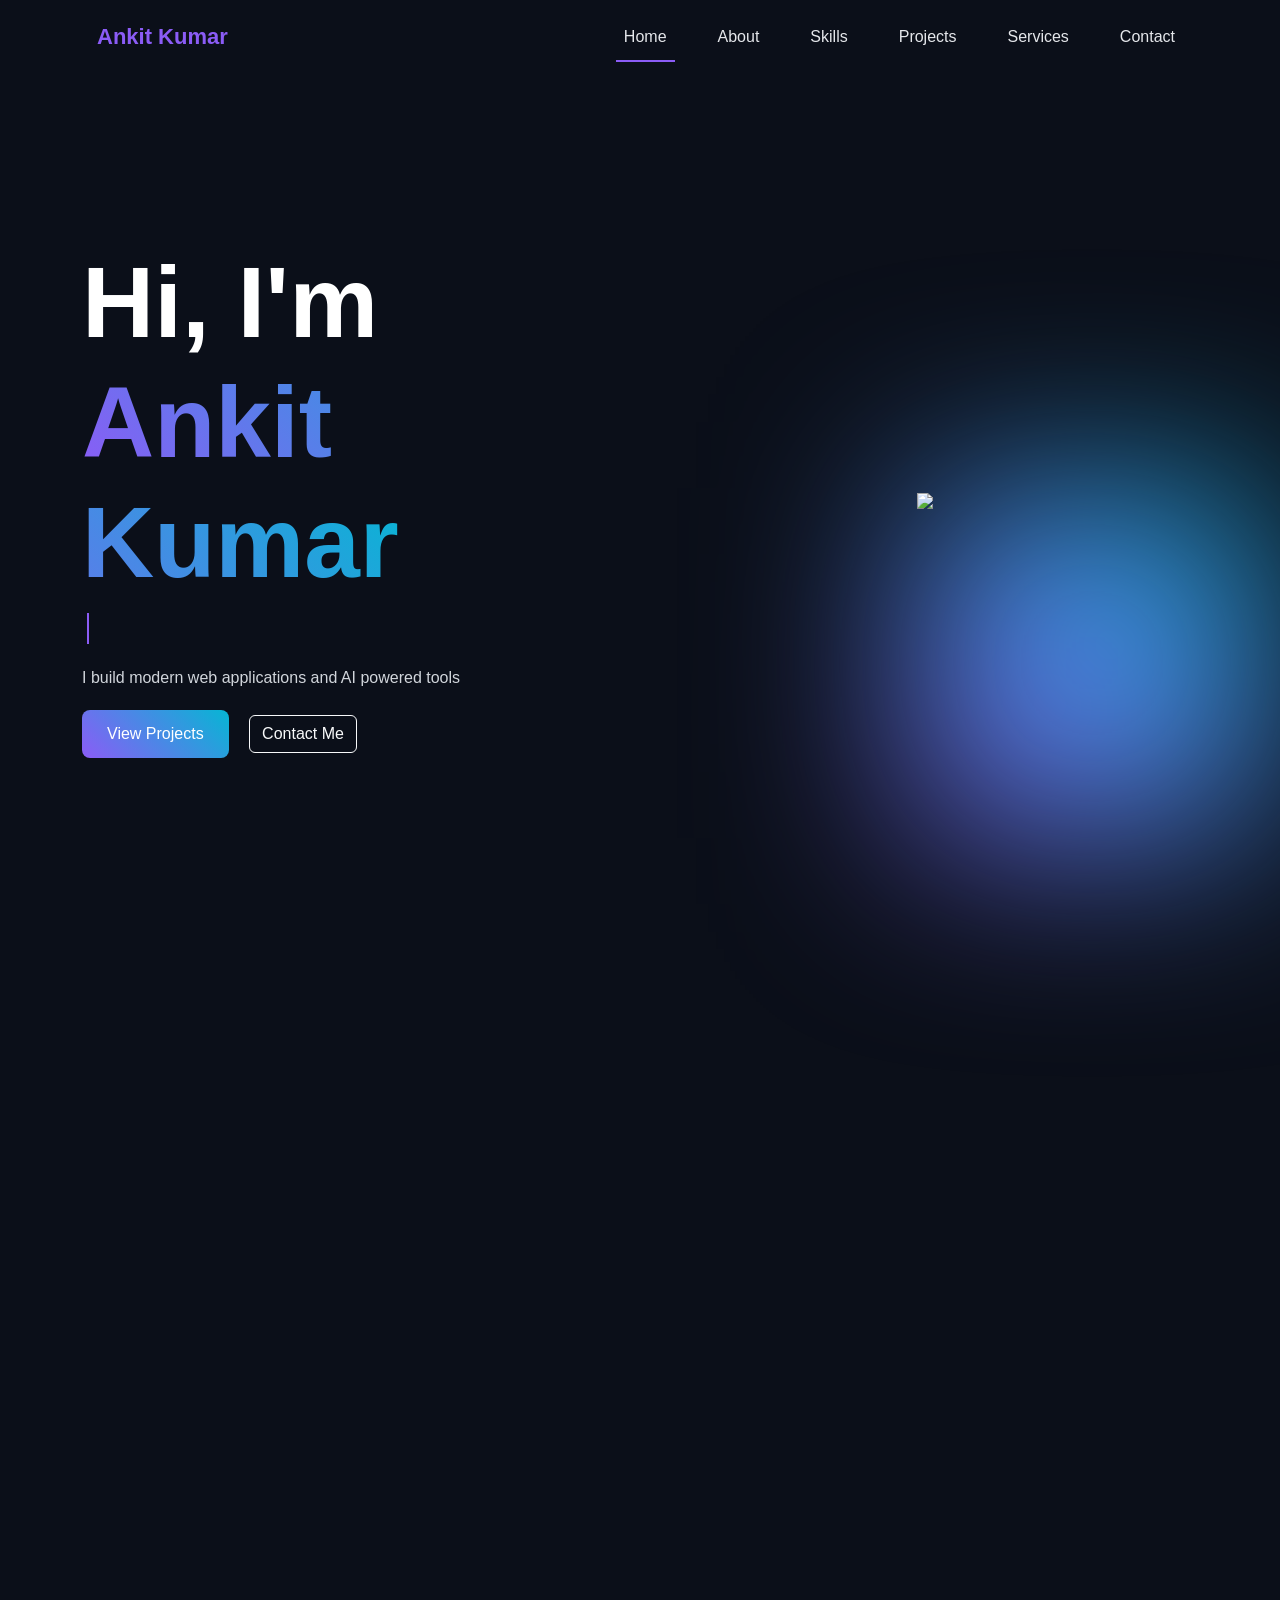
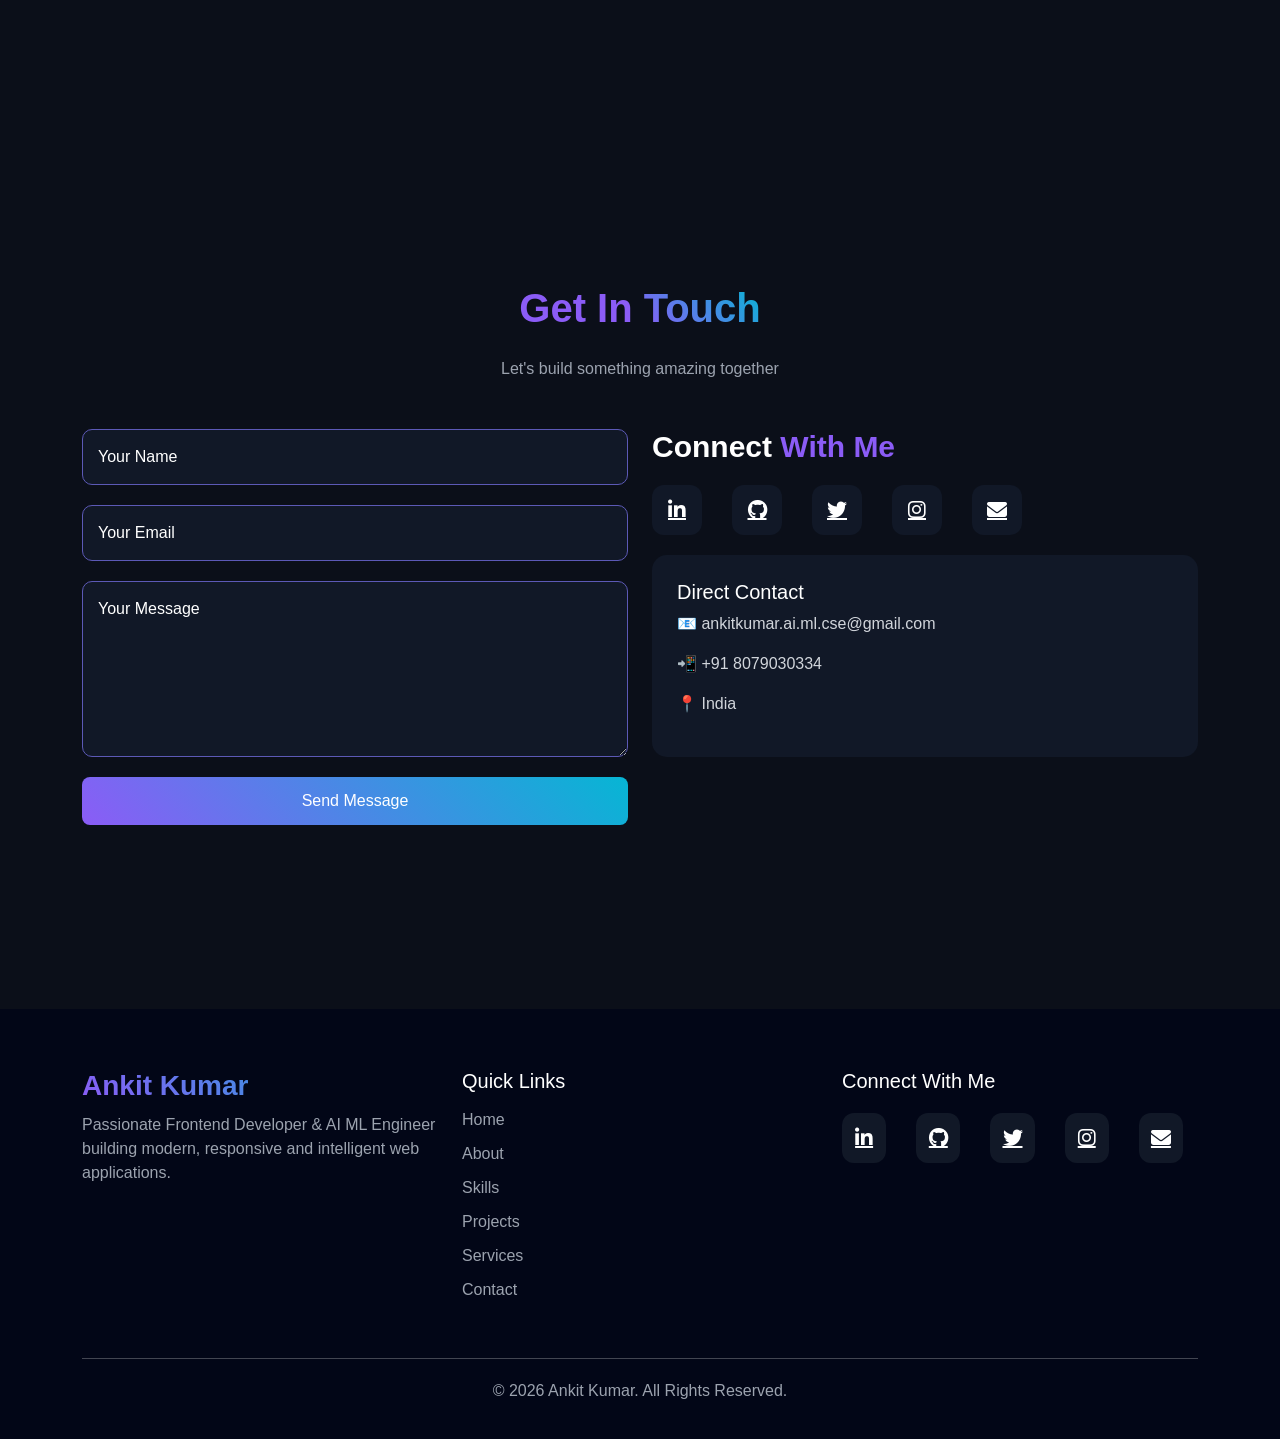
==== index.html @ 6ef9befa "Update index.html" ====
<!DOCTYPE html>
<html lang="en">
<head>

    <!-- Google Fonts: Poppins -->
<link rel="preconnect" href="https://fonts.googleapis.com">
<link rel="preconnect" href="https://fonts.gstatic.com" crossorigin>
<link href="https://fonts.googleapis.com/css2?family=Poppins:wght@300;400;600;700&display=swap" rel="stylesheet">
<!-- Google Fonts: Montserrat & Fira Code -->
<link rel="preconnect" href="https://fonts.googleapis.com">
<link rel="preconnect" href="https://fonts.gstatic.com" crossorigin>
<link href="https://fonts.googleapis.com/css2?family=Fira+Code:wght@400;500;600&family=Montserrat:wght@300;400;600;700&display=swap" rel="stylesheet">
<meta charset="UTF-8">
<meta name="viewport" content="width=device-width, initial-scale=1.0">

<title>Ankit Kumar Portfolio</title>

<!-- Bootstrap CSS -->
<link href="https://cdn.jsdelivr.net/npm/bootstrap@5.3.0/dist/css/bootstrap.min.css" rel="stylesheet">
<link rel="stylesheet" href="https://cdnjs.cloudflare.com/ajax/libs/font-awesome/6.4.0/css/all.min.css">
<link rel="stylesheet" href="https://cdnjs.cloudflare.com/ajax/libs/font-awesome/6.5.0/css/all.min.css">

<!-- Custom CSS -->
<link rel="stylesheet" href="css/style_index.css">

</head>

<body>

<!-- Navbar -->

<nav class="navbar navbar-expand-lg navbar-dark fixed-top">
<div class="container">

<a class="navbar-brand fw-bold glow-text" href="index.html">Ankit Kumar</a>

<button class="navbar-toggler" type="button" data-bs-toggle="collapse" data-bs-target="#navbarNav">
<span class="navbar-toggler-icon"></span>
</button>

<div class="collapse navbar-collapse justify-content-end" id="navbarNav">

<ul class="navbar-nav">

<li class="nav-item">
<a class="nav-link glow-text active" href="index.html">Home</a>
</li>

<li class="nav-item">
<a class="nav-link glow-text" href="about.html">About</a>
</li>

<li class="nav-item">
<a class="nav-link glow-text" href="skills.html">Skills</a>
</li>

<li class="nav-item">
<a class="nav-link glow-text" href="projects.html">Projects</a>
</li>

<li class="nav-item">
<a class="nav-link glow-text" href="services.html">Services</a>
</li>

<li class="nav-item">
<a class="nav-link glow-text" href="contact.html">Contact</a>
</li>

</ul>

</div>

</div>
</nav>

<!-- Hero Section -->

<section class="hero">
<div class="container">

<div class="row align-items-center">

<div class="col-lg-6 text-center text-lg-start">

<h1 class="hero-title">
Hi, I'm <br>
<span>Ankit Kumar</span>
</h1>

<h3 class="hero-subtitle">
<span class="typing"></span>
</h3>

<p class="hero-text">
I build modern web applications and AI powered tools
</p>

<div class="hero-btn">

<a href="projects.html" class="btn btn-gradient">
View Projects
</a>

<a href="contact.html" class="btn btn-outline-light ms-3">
Contact Me
</a>

</div>

</div>

<div class="col-lg-6 text-center">

<div class="hero-img-box">

<img src="assets/ankit.png" 
class="img-fluid hero-img">

</div>

</div>

</div>

</div>
</section>

<!-- About Brief -->

<!-- About Section -->

<section class="about-section" id="about">

<div class="container text-center">

<h2 class="section-title ">About <span style="color: rgb(139, 92, 246);">Me</span></h2>

<p class="about-text">
I'm Ankit Kumar, a passionate Full Stack Developer and AI Enthusiast. 
I enjoy building modern websites, intelligent applications, and solving real-world problems using technology.
</p>

<p class="about-text">
Currently pursuing BTech in Computer Science Engineering and focusing on Web Development, AI, and Data Science.
I love learning new technologies and creating innovative digital solutions.
</p>
<div class="about-quote">
<p class="quote-text">
"Let yourself feel insecure from time to time. It will help you grow as an individual"
</p>

<span class="quote-author">
— Sundar Pichai (Google/Alphabet)
</span>
</div>

<a href="about.html" class="btn btn-gradient mt-3">
Read More
</a>

</div>

</section>

<!-- Skills Brief -->

<!-- Skills Section -->

<section class="skills-section" id="skills">

<div class="container">

<h2 class="section-title text-center">My <span style="color: rgb(139, 92, 246);">Skills</span></h2>

<div class="row mt-5">

<div class="col-lg-3 col-md-6 col-sm-6 mb-4">

<div class="skill-card">
<h4>Frontend</h4>
<p>HTML, CSS, JavaScript, Bootstrap, React</p>
</div>

</div>

<div class="col-lg-3 col-md-6 col-sm-6 mb-4">

<div class="skill-card">
<h4>Backend</h4>
<p>Python, Flask, Node.js</p>
</div>

</div>

<div class="col-lg-3 col-md-6 col-sm-6 mb-4">

<div class="skill-card">
<h4>AI / ML</h4>
<p>Machine Learning, Deep Learning</p>
</div>

</div>

<div class="col-lg-3 col-md-6 col-sm-6 mb-4">

<div class="skill-card">
<h4>Tools</h4>
<p>Git, VS Code, Figma</p>
</div>

</div>

</div>
<!-- Button -->

<div class="text-center mt-4">

<a href="skills.html" class="btn btn-gradient">
View All Skills
</a>

</div>

</div>

</section>

<!-- Projects Brief -->

<!-- Projects Section -->

<section class="projects-section" id="projects">

<div class="container">

<h2 class="section-title text-center">My <span style="color: rgb(139, 92, 246);">Projects</span></h2>

<div class="row mt-5">

<!-- Project 1 -->

<div class="col-lg-4 col-md-6 mb-4">
<div class="project-card">

<div class="project-img">
<img src="assets/face2.gif" class="img-fluid">
</div>

<div class="project-content">
<h4>Face Recognition System</h4>
<p>AI based attendance system using Python & OpenCV</p>

<div class="project-btn">
<a href="https://github.com/gitankit001-Engineer/face-recco.git" class="btn btn-gradient btn-sm">
GitHub Link
</a>
</div>

</div>

</div>
</div>

<!-- Project 2 -->

<div class="col-lg-4 col-md-6 mb-4">
<div class="project-card">

<div class="project-img">
<img src="assets/mouse.png" class="img-fluid">
</div>

<div class="project-content">
<h4>Handgesture Mouse</h4>
<p>Modern Handgesture Mouse <br> Using python Advacned Library</p> <br><br>

<div class="project-btn">
<a href="https://github.com/gitankit001-Engineer/python-mini-project.git" class="btn btn-gradient btn-sm">
GitHub Link
</a>
</div>

</div>

</div>
</div>

<!-- Project 3 -->

<div class="col-lg-4 col-md-6 mb-4">
<div class="project-card">

<div class="project-img">
<img src="assets/feature-image-image-captioning.gif" class="img-fluid">
</div>

<div class="project-content">
<h4>Image Captioing and Segmentation</h4>
<p>Using python <br>Machine learning Adcanced Library</p> <br>

<div class="project-btn">

<a href="https://github.com/gitankit001-Engineer/Image-Captioning-and-Segmentation.git" class="btn btn-gradient btn-sm">
GitHub Link
</a>
</div>

</div>

</div>
</div>

</div>

<!-- Button -->

<div class="text-center mt-4">

<a href="projects.html" class="btn btn-gradient">
View All Projects
</a>

</div>

</div>

</section>

<!-- Services -->

<!-- Services Section -->

<section class="services-section" id="services">

<div class="container">

<h2 class="section-title text-center">Give <span style="color: rgb(139, 92, 246);">Services</span></h2>

<div class="row mt-5">

<!-- Service 1 -->

<div class="col-lg-4 col-md-6 mb-4">
<div class="service-card">

<div class="service-icon">
💻
</div>

<h4>Web Development</h4>

<p>Modern responsive websites using latest technologies</p>

</div>
</div>

<!-- Service 2 -->

<div class="col-lg-4 col-md-6 mb-4">
<div class="service-card">

<div class="service-icon">
🤖
</div>

<h4>AI Projects</h4>

<p>AI and Machine learning based smart applications</p>

</div>
</div>

<!-- Service 3 -->

<div class="col-lg-4 col-md-6 mb-4">
<div class="service-card">

<div class="service-icon">
🎨
</div>

<h4>UI Design</h4>

<p>Modern UI design with animation and effects</p>

</div>
</div>

</div>

<!-- Button -->

<div class="text-center mt-4">

<a href="services.html" class="btn btn-gradient">
View All Services
</a>

</div>

</div>

</section>

<!-- Contact Section -->

<section class="contact-section" id="contact">

<div class="container">

<div class="text-center mb-5">

<h2 class="section-title glow-text">
Get In <span class="gradient-text">Touch</span>
</h2>

<p class="contact-subtitle">
Let's build something amazing together
</p>

</div>

<div class="row align-items-start">

<!-- Left Form -->

<div class="col-lg-6 mb-4">

<form action="https://api.web3forms.com/submit" method="POST" class="contact-form">
    
    <input type="hidden" name="access_key" value="d975ae90-22ca-4a99-9fad-63595f7bd0b0">
    <input type="hidden" name="subject" value="New Message from Portfolio Contact Form">

    <input type="text" name="name" class="form-control" placeholder="Your Name" required>

    <input type="email" name="email" class="form-control" placeholder="Your Email" required>

    <textarea name="message" class="form-control" rows="6" placeholder="Your Message" required></textarea>

    <button type="submit" class="btn btn-gradient w-100">
        Send Message
    </button>

</form>

</div>

<!-- Right Section -->

<div class="col-lg-6">

<h4 class="connect-title"  style="font-family: sans-serif; font-weight: bold; font-size: 30px;">Connect <span style="color: rgb(139, 92, 246);">With Me </span></h4>

<div class="social-icons">

<a href="https://www.linkedin.com/in/ankit-kumar-001x/"><i class="fab fa-linkedin-in"></i></a>
<a href="https://github.com/gitankit001-Enginee"><i class="fab fa-github"></i></a>
<a href="https://x.com/AnkitKu06727864"><i class="fab fa-twitter"></i></a>
<a href="https://www.instagram.com/ankit_kumar_engr"><i class="fab fa-instagram"></i></a>
<a href="mailto:ankitkumar.ai.ml.cse@gmail.com"><i class="fas fa-envelope"></i></a>

  
</div> 

<div class="direct-contact">

<h5>Direct Contact</h5>
<p>📧 ankitkumar.ai.ml.cse@gmail.com</p>
<p>📲 +91 8079030334</p>
<p>📍 India</p>

</div>

</div>

</div>

</div>

</section>

<!-- footer section start here  -->

<!-- Footer Section -->

<footer class="footer-section">

<div class="container">

<div class="row">

<!-- Left Section -->

<div class="col-lg-4 col-md-6 mb-4">

<h3 class="footer-logo">Ankit Kumar</h3>

<p class="footer-text">
Passionate Frontend Developer & AI ML Engineer building modern, responsive and intelligent web applications.
</p>

</div>

<!-- Quick Links -->

<div class="col-lg-4 col-md-6 mb-4">

<h4 class="footer-title">Quick Links</h4>

<ul class="footer-links">

<li><a href="index.html">Home</a></li>
<li><a href="about.html">About</a></li>
<li><a href="skills.html">Skills</a></li>
<li><a href="projects.html">Projects</a></li>
<li><a href="services.html">Services</a></li>
<li><a href="contact.html">Contact</a></li>

</ul>

</div>

<!-- Social Links -->

<div class="col-lg-4 col-md-12">

<h4 class="footer-title">Connect With Me</h4>

<div class="social-icons">

<a href="https://www.linkedin.com/in/ankit-kumar-001x/"><i class="fab fa-linkedin-in"></i></a>
<a href="https://github.com/gitankit001-Enginee"><i class="fab fa-github"></i></a>
<a href="https://x.com/AnkitKu06727864"><i class="fab fa-twitter"></i></a>
<a href="https://www.instagram.com/ankit_kumar_engr"><i class="fab fa-instagram"></i></a>
<a href="mailto:ankitkumar.ai.ml.cse@gmail.com"><i class="fas fa-envelope"></i></a>

</div>

</div>

</div>

<hr>

<div class="footer-bottom text-center">

<p>© 2026 Ankit Kumar. All Rights Reserved.</p>

</div>

</div>

</footer>

<!-- Bootstrap JS -->

<script src="https://cdn.jsdelivr.net/npm/bootstrap@5.3.0/dist/js/bootstrap.bundle.min.js"></script>

<script src="js/script_index.js"></script>

</body>
</html>
---- css/style_index.css ----
body{

background:#0B0F19;
color:white;
font-family:Arial, Helvetica, sans-serif;

}

/* Navbar */
/* Mobile Navbar Background Fix */

@media (max-width:991px){

.navbar-collapse{

background:#0B0F19;

padding:20px;

border-radius:10px;

margin-top:10px;

box-shadow:0 0 15px rgba(139,92,246,0.3);

}

.navbar-nav .nav-link{

padding:10px 0;

}

}
.navbar{

background:#0B0F19;
padding:15px 0;

}

.navbar-brand{

color:#8B5CF6 !important;
font-size:22px;

}

.nav-link{

color:#E5E7EB !important;
margin-left:20px;
transition:0.3s;

}

.nav-link:hover{

color:#8B5CF6 !important;

}
nav a {
    text-decoration: none;
    color: white;
    margin: 0 15px;
    position: relative;
}

/* Active page underline */
nav a.active::after {
    content: "";
    position: absolute;
    left: 0;
    bottom: -5px;
    width: 100%;
    height: 2px;
    background: #8B5CF6;
}

/* Hero Section */
/* Hero Section */

.hero{

min-height:100vh;
display:flex;
align-items:center;
padding-top:100px;
position:relative;

}

.hero-title{

font-size:100px;
font-weight:700;

}

.hero-title span{

background: linear-gradient(45deg,#8B5CF6,#06B6D4);
background-clip: text;
-webkit-background-clip: text;
color: transparent;

}

.hero-subtitle{

margin-top:10px;
color:#9CA3AF;

}

.hero-text{

margin:20px 0;
color:#D1D5DB;

}
.typing{
color:#8B5CF6;
font-weight:600;
border-right:2px solid #8B5CF6;
padding-right:5px;
animation:blink 1s infinite;
}

@keyframes blink{
0%{border-color:#8B5CF6;}
50%{border-color:transparent;}
100%{border-color:#8B5CF6;}
}

/* Gradient Button */

.btn-gradient{

background:linear-gradient(45deg,#8B5CF6,#06B6D4);
border:none;
color:white;
padding:12px 25px;
transition:0.4s;
border-radius:8px;

}

.btn-gradient:hover{

transform:translateY(-3px);
box-shadow:0 0 20px #8B5CF6,
0 0 40px #06B6D4;

color:white;

}

/* Image Glow */

.hero-img-box{

position:relative;
display:inline-block;

}

.hero-img-box::before{

content:'';
position:absolute;
width:350px;
height:350px;
background:linear-gradient(45deg,#8B5CF6,#06B6D4);
filter:blur(100px);
z-index:-1;
animation:glow 4s infinite alternate;

}

.hero-img{

max-width:500px;
height:auto;

}

/* Glow Animation */

@keyframes glow{

0%{
transform:scale(1);
}

100%{
transform:scale(1.2);
}

}

/* Responsive */

@media(max-width:992px){

.hero{

text-align:center;

}

.hero-title{

font-size:36px;

}

.hero-img{

margin:20px;
height: 400px;
width: auto;

}

}

@media(max-width:576px){

.hero-title{

font-size:28px;

}

}


/* about Section start from here */
/* About Section */

.about-section{

padding:100px 0;
background:#0B0F19;
opacity:0;
transform:translateY(50px);
transition:1s;

}

/* show animation */

.about-section.show{

opacity:1;
transform:translateY(0);

}

/* Heading */

.section-title{

font-size:40px;
font-weight:700;
margin-bottom:25px;

}

/* Glow Breathing Animation */

.glow-text{

color:#8B5CF6;
animation:glowBreath 3s ease-in-out infinite;

}

@keyframes glowBreath{

0%{
text-shadow:0 0 5px #8B5CF6;
}

50%{
text-shadow:0 0 20px #8B5CF6,
0 0 40px #06B6D4;
}

100%{
text-shadow:0 0 5px #8B5CF6;
}

}

/* Text */

.about-text{

max-width:800px;
margin:0 auto 15px auto;
color:#D1D5DB;
line-height:1.8;

}

/* Responsive */

@media(max-width:768px){

.section-title{

font-size:30px;

}

.about-text{

font-size:14px;

}

}
/* Quote Section */

.about-quote{

max-width:700px;
margin:30px auto;
text-align:center;

}

.quote-text{

font-size:20px;
font-family: Georgia, 'Times New Roman', serif;
color:#eaff00;
font-style:italic;
line-height:1.6;

}

.quote-author{

display:block;
margin-top:10px;
color:#8B5CF6;
font-weight:500;
animation:quoteGlow 3s infinite;

}

/* Glow Animation */

@keyframes quoteGlow{

0%{
text-shadow:0 0 5px #8B5CF6;
}

50%{
text-shadow:0 0 15px #8B5CF6,
0 0 30px #06B6D4;
}

100%{
text-shadow:0 0 5px #8B5CF6;
}

}

/* Responsive */

@media(max-width:768px){

.quote-text{

font-size:16px;

}

}
/* ...........................................................about Section end from here */


/* ..........................................................skill section start from here */

/* Skills Section */

.skills-section{

padding:100px 0;
background:#0B0F19;

}

/* Skill Card */

.skill-card{
min-height: 100%;
background:rgba(255,255,255,0.05);
backdrop-filter:blur(10px);
padding:30px;
border-radius:15px;
text-align:center;
transition:0.4s;
border:1px solid rgba(255,255,255,0.1);
position:relative;
overflow:hidden;


}

/* Hover Glow */

.skill-card:hover{

transform:translateY(-10px);
box-shadow:0 0 20px #8B5CF6,
0 0 40px #06B6D4;

}

/* Gradient Border */

.skill-card::before{

content:'';
position:absolute;
top:0;
left:-100%;
width:100%;
height:100%;
background:linear-gradient(90deg,transparent,#8B5CF6,transparent);
transition:0.6s;

}

.skill-card:hover::before{

left:100%;

}

/* Text */

.skill-card h4{

color:#8B5CF6;
margin-bottom:15px;

}

.skill-card p{

color:#D1D5DB;
min-width: 100%;

}

/* Floating Animation */

.skill-card{

animation:float 4s ease-in-out infinite;

}

@keyframes float{

0%{
transform:translateY(0px);
}

50%{
transform:translateY(-10px);
}

100%{
transform:translateY(0px);
}

}

/* Responsive */

@media(max-width:768px){

.skill-card{

padding:20px;

}

}

.skills-section{

opacity:0;
transform:translateY(50px);
transition:1s;

}
.skills-section h2{
    font-size: 50px;
}
.skills-section.show{

opacity:1;
transform:translateY(0);

}

.btn-gradient{

background:linear-gradient(45deg,#8B5CF6,#06B6D4);
border:none;
color:white;
padding:12px 25px;
border-radius:8px;
transition:0.4s;

}

.btn-gradient:hover{

transform:translateY(-3px);
box-shadow:0 0 20px rgb(139, 92, 246),
0 0 40px #06B6D4;

}

/* ................................................................skill section end from here */

/* .................................................................project section start here  */

/* Projects Section */

.projects-section{

padding:100px 0;
background:#0B0F19;

}

/* Project Card */

.project-card{

background:#111827;
border-radius:15px;
overflow:hidden;
transition:0.4s;
position:relative;
min-height: 100%;

}

/* Hover Effect */

.project-card:hover{

transform:translateY(-10px) scale(1.02);
box-shadow:0 0 20px #8B5CF6,
0 0 40px #06B6D4;

}

/* Image */

.project-img{

overflow:hidden;

}

.project-img img{

transition:0.4s;

}

.project-card:hover img{

transform:scale(1.1);

}

/* Content */

.project-content{

padding:20px;


}

.project-content h4{

color:#8B5CF6;

}

.project-content p{

color:#D1D5DB;

}

/* Buttons */

.project-btn{

margin-top:15px;
display:flex;
gap:10px;

}

/* Responsive */

@media(max-width:768px){

.project-btn{

flex-direction:column;

}

}
.projects-section{

opacity:0;
transform:translateY(50px);
transition:1s;

}
.projects-section h2{
    font-size: 50px;
}
.projects-section.show{

opacity:1;
transform:translateY(0);

}

/*................................................................ project section end here  */

/* ...............................................................services  section start here  */

/* Services Section */

.services-section{

padding:100px 0;
background:#0B0F19;

}

/* Service Card */

.service-card{
min-height: 100%;
background:#111827;
padding:30px;
border-radius:15px;
text-align:center;
transition:0.4s;
position:relative;


}

/* Hover Effect */

.service-card:hover{

transform:translateY(-10px);
box-shadow:0 0 20px #8B5CF6,
0 0 40px #06B6D4;

}

/* Icon */

.service-icon{

font-size:40px;
margin-bottom:15px;
color:#8B5CF6;

}

/* Text */

.service-card h4{

color:#8B5CF6;
margin-bottom:10px;

}

.service-card p{

color:#D1D5DB;

}

/* Gradient Border */

.service-card::before{

content:'';
position:absolute;
top:0;
left:0;
width:100%;
height:100%;
border-radius:15px;
padding:1px;
background:linear-gradient(45deg,#8B5CF6,#06B6D4);
-webkit-mask:
linear-gradient(#fff 0 0) content-box,
linear-gradient(#fff 0 0);
mask:
linear-gradient(#fff 0 0) content-box,
linear-gradient(#fff 0 0);
-webkit-mask-composite: xor;
mask-composite: exclude;
opacity:0;
transition:0.4s;

}

.service-card:hover::before{

opacity:1;

}

/* Responsive */

@media(max-width:768px){

.service-card{

padding:20px;

}

}

.services-section{

opacity:0;
transform:translateY(50px);
transition:1s;

}

.services-section.show{

opacity:1;
transform:translateY(0);

}

/* .......................................................................service sectio end here */

/* .......................................................................CONTACT SECTION START FROM HERE */

/* Contact Section */
/* Contact Section */

.contact-section{

padding:100px 0;
background:#0B0F19;

}

.contact-subtitle{

color:#9CA3AF;

}

/* Gradient Text */

.gradient-text{

background:linear-gradient(45deg,#8B5CF6,#06B6D4);
background-clip: text;
-webkit-background-clip:text;
color:transparent;

}

/* Form */

.contact-form input,
.contact-form textarea{

background:#111827;
border:1px solid #5c59b6;
color:white;
margin-bottom:20px;
padding:15px;
border-radius:10px;

}

.contact-form input::placeholder,
.contact-form textarea::placeholder{

color:#ffffff;

}

.contact-form input:focus,
.contact-form textarea:focus{

box-shadow:0 0 10px #8B5CF6;
border-color:#8B5CF6;
background:#111827;
color:white;

}

/* Social Icons */

.social-icons{

display:flex;
gap:15px;
margin:20px 0;
justify-content: left;

}

.social-icons a{

width:50px;
height:50px;
display:flex;
align-items:center;
justify-content:center;
background:#111827;
border-radius:12px;
color:white;
transition:0.4s;

}

.social-icons a:hover{

transform:translateY(-5px);
box-shadow:0 0 15px #8B5CF6,
0 0 30px #06B6D4;

}

/* Direct Contact */

.direct-contact{

background:#111827;
padding:25px;
border-radius:15px;
margin-top:20px;
transition:0.4s;
/* text-align:left;  */

}

.direct-contact:hover{

box-shadow:0 0 20px #8B5CF6;

}

.direct-contact p{

color:#D1D5DB;

}

/* Responsive */

@media(max-width:768px){

.social-icons{

justify-content:center;

}

.connect-title{

text-align:center;

}
.connect-title h4{
    font-family: sans-serif;
    font-size: 500px;
}
}
/* .........................................................................CONTACT SECTION ENDS HERE */

/* .........................................................................footer section start from here */

.footer-section{

background:#020617;
color:white;
padding:60px 0 20px 0;
margin-top:60px;

}

.footer-logo{

font-size:28px;
font-weight:600;
background:linear-gradient(45deg,#8B5CF6,#06B6D4);
background-clip: text;
-webkit-background-clip:text;
-webkit-text-fill-color:transparent;

}

.footer-text{

color:#9CA3AF;
margin-top:10px;

}

.footer-title{

font-size:20px;
margin-bottom:15px;
}

.footer-links{

list-style:none;
padding:0;

}

.footer-links li{

margin-bottom:10px;

}

.footer-links a{

text-decoration:none;
color:#9CA3AF;
transition:0.3s;

}

.footer-links a:hover{

color:#8B5CF6;
padding-left:5px;

}

.social-icons a{

color:white;
font-size:20px;
margin-right:15px;
transition:0.4s;

}

.social-icons a {
    transition: 0.3s ease;
}

/* LinkedIn */
.social-icons a:nth-child(1):hover {
    color: #0A66C2;
    transform: translateY(-5px);
}

/* GitHub */
.social-icons a:nth-child(2):hover {
    color: #ffffff;
    transform: translateY(-5px);
}

/* Twitter/X */
.social-icons a:nth-child(3):hover {
    color: #1DA1F2;
    transform: translateY(-5px);
}

/* Instagram */
.social-icons a:nth-child(4):hover {
    color: #E1306C;
    transform: translateY(-5px);
}

/* Email */
.social-icons a:nth-child(5):hover {
    color: #EA4335;
    transform: translateY(-5px);
}

.footer-bottom{

margin-top:20px;
color:#9CA3AF;

}

/* .................................................................footer section end here */
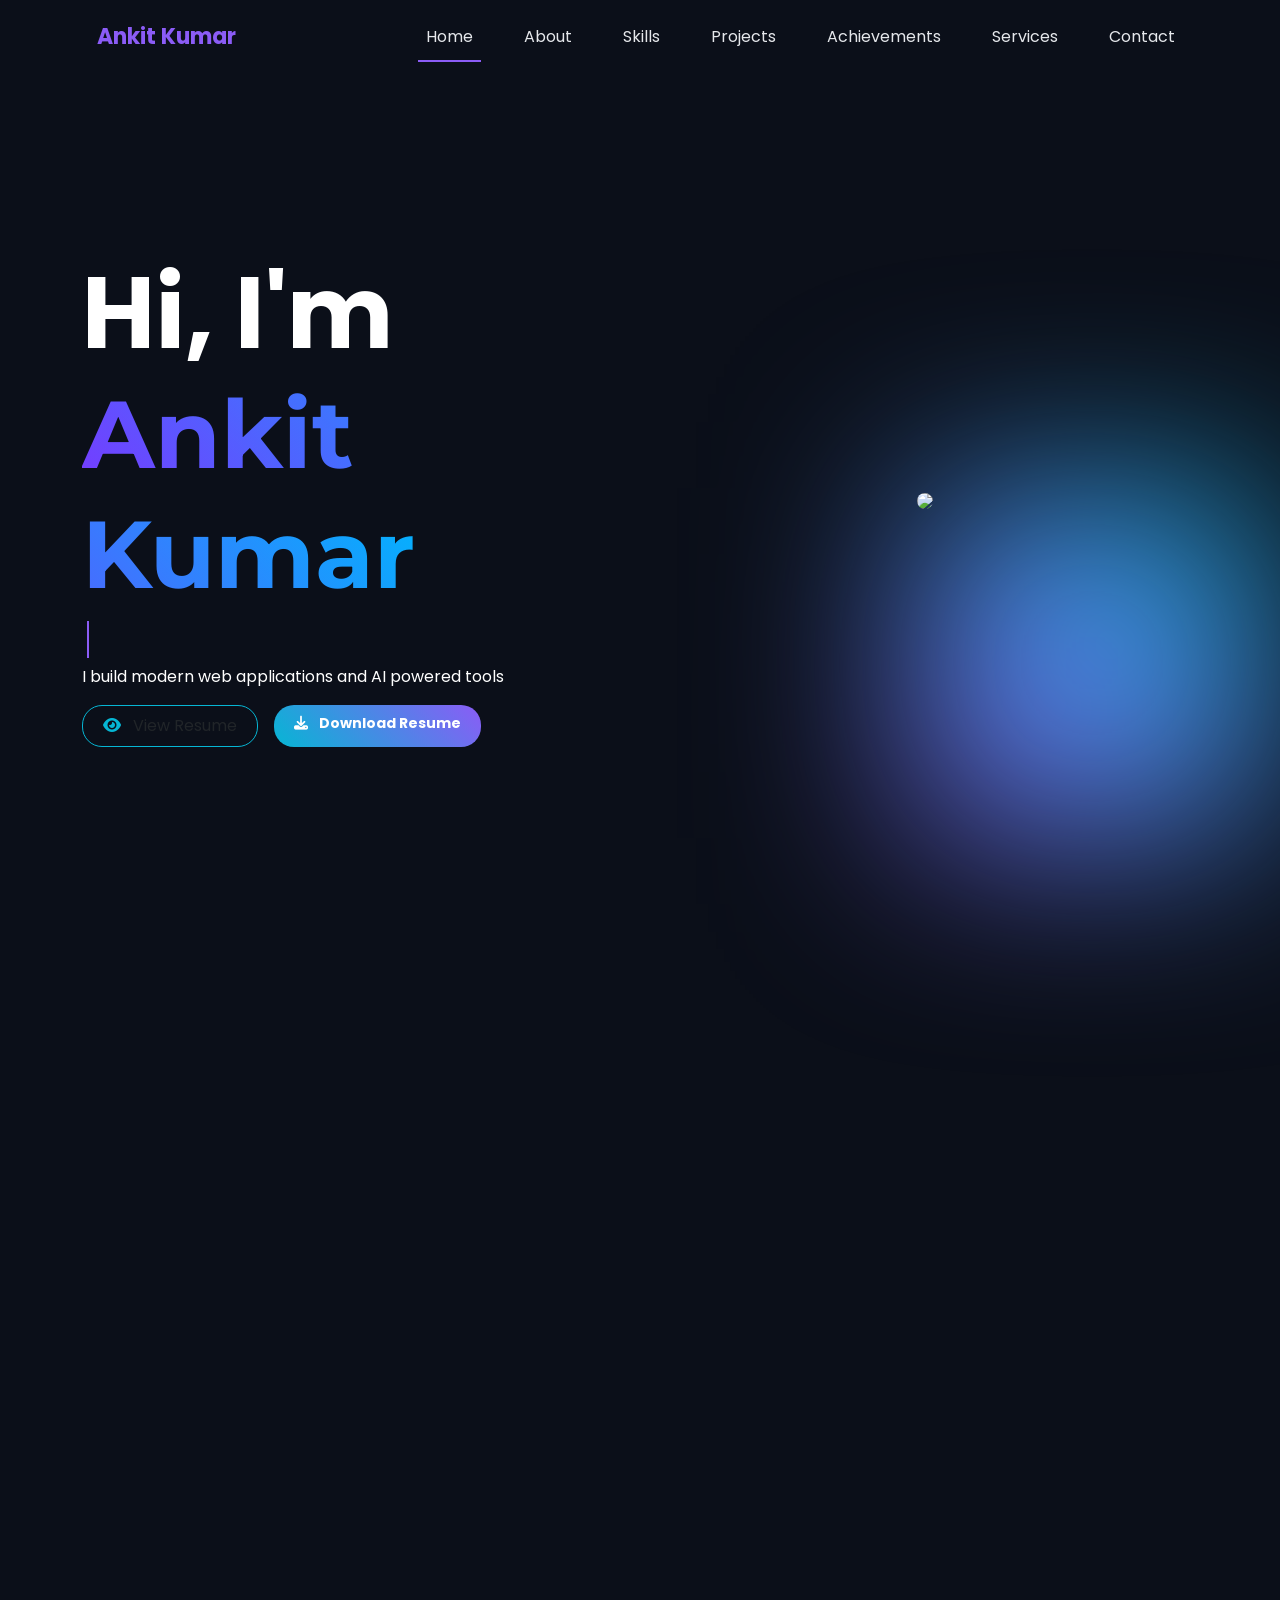
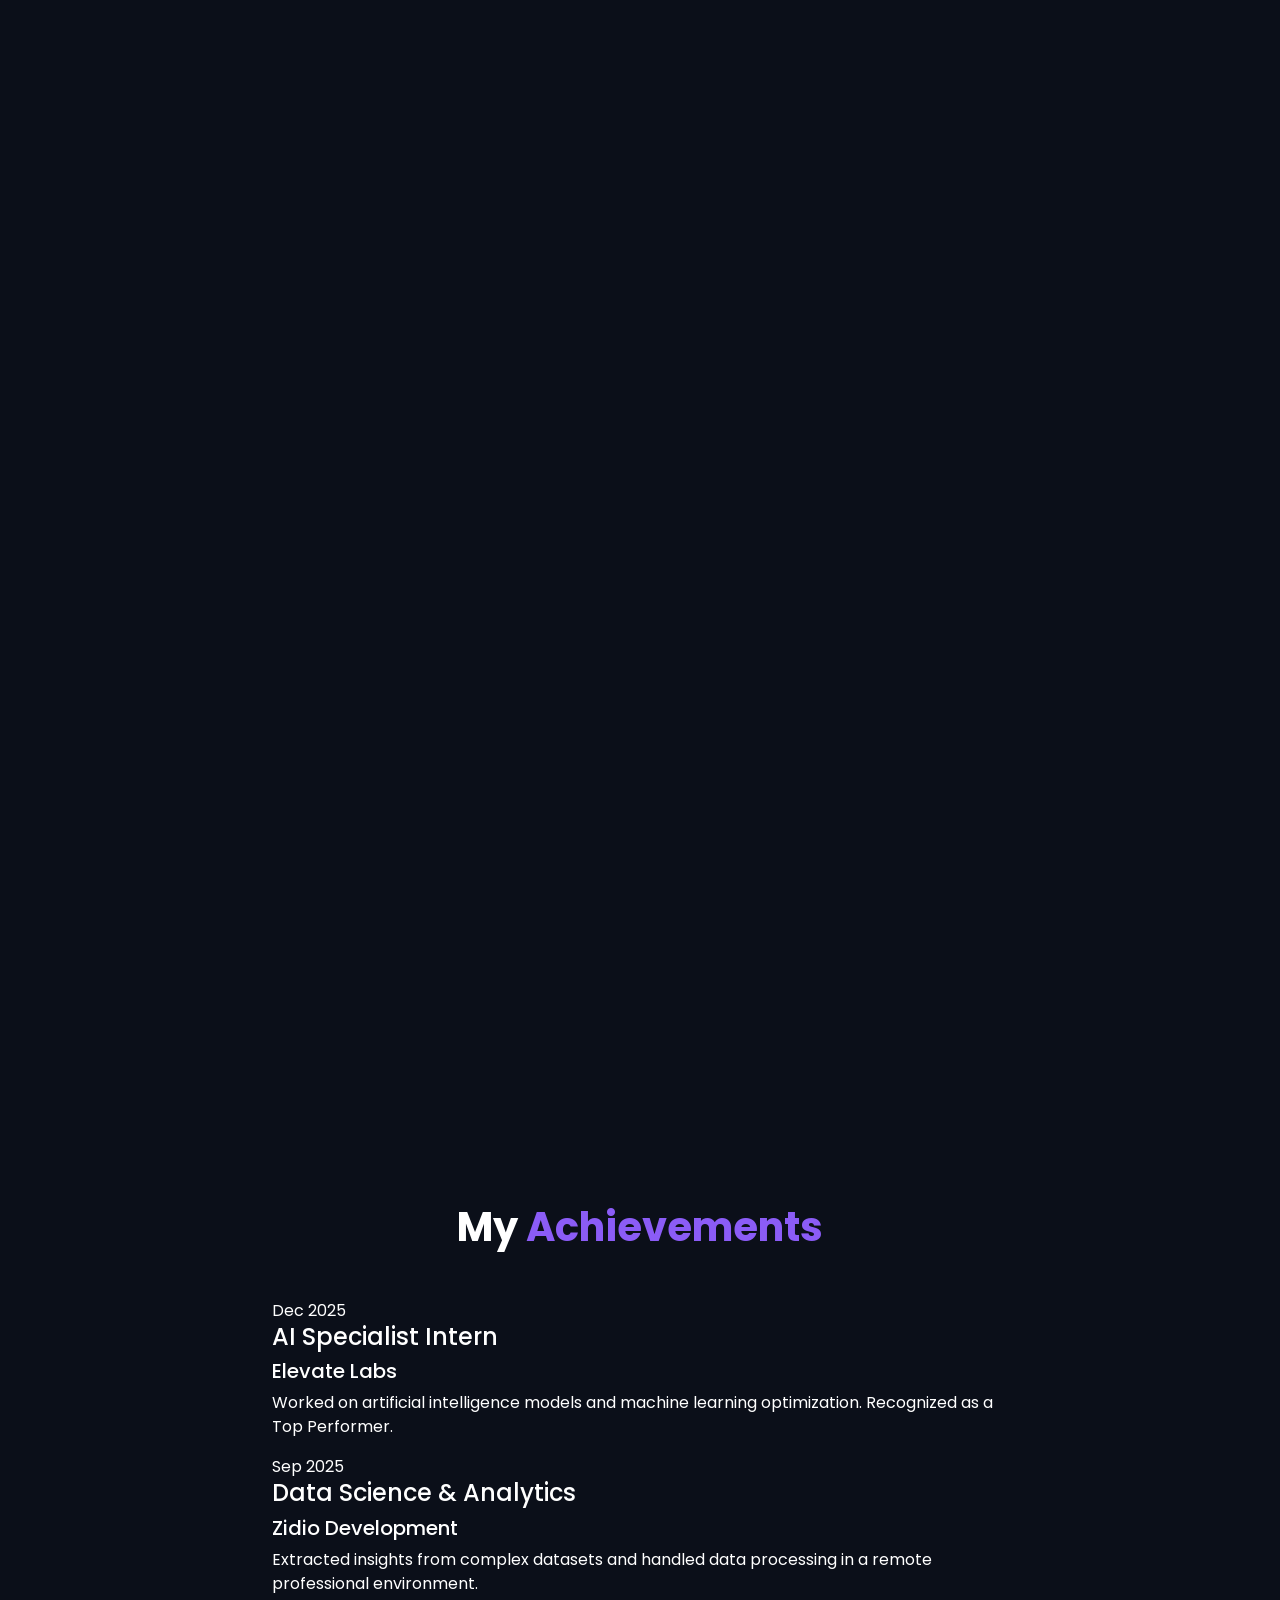
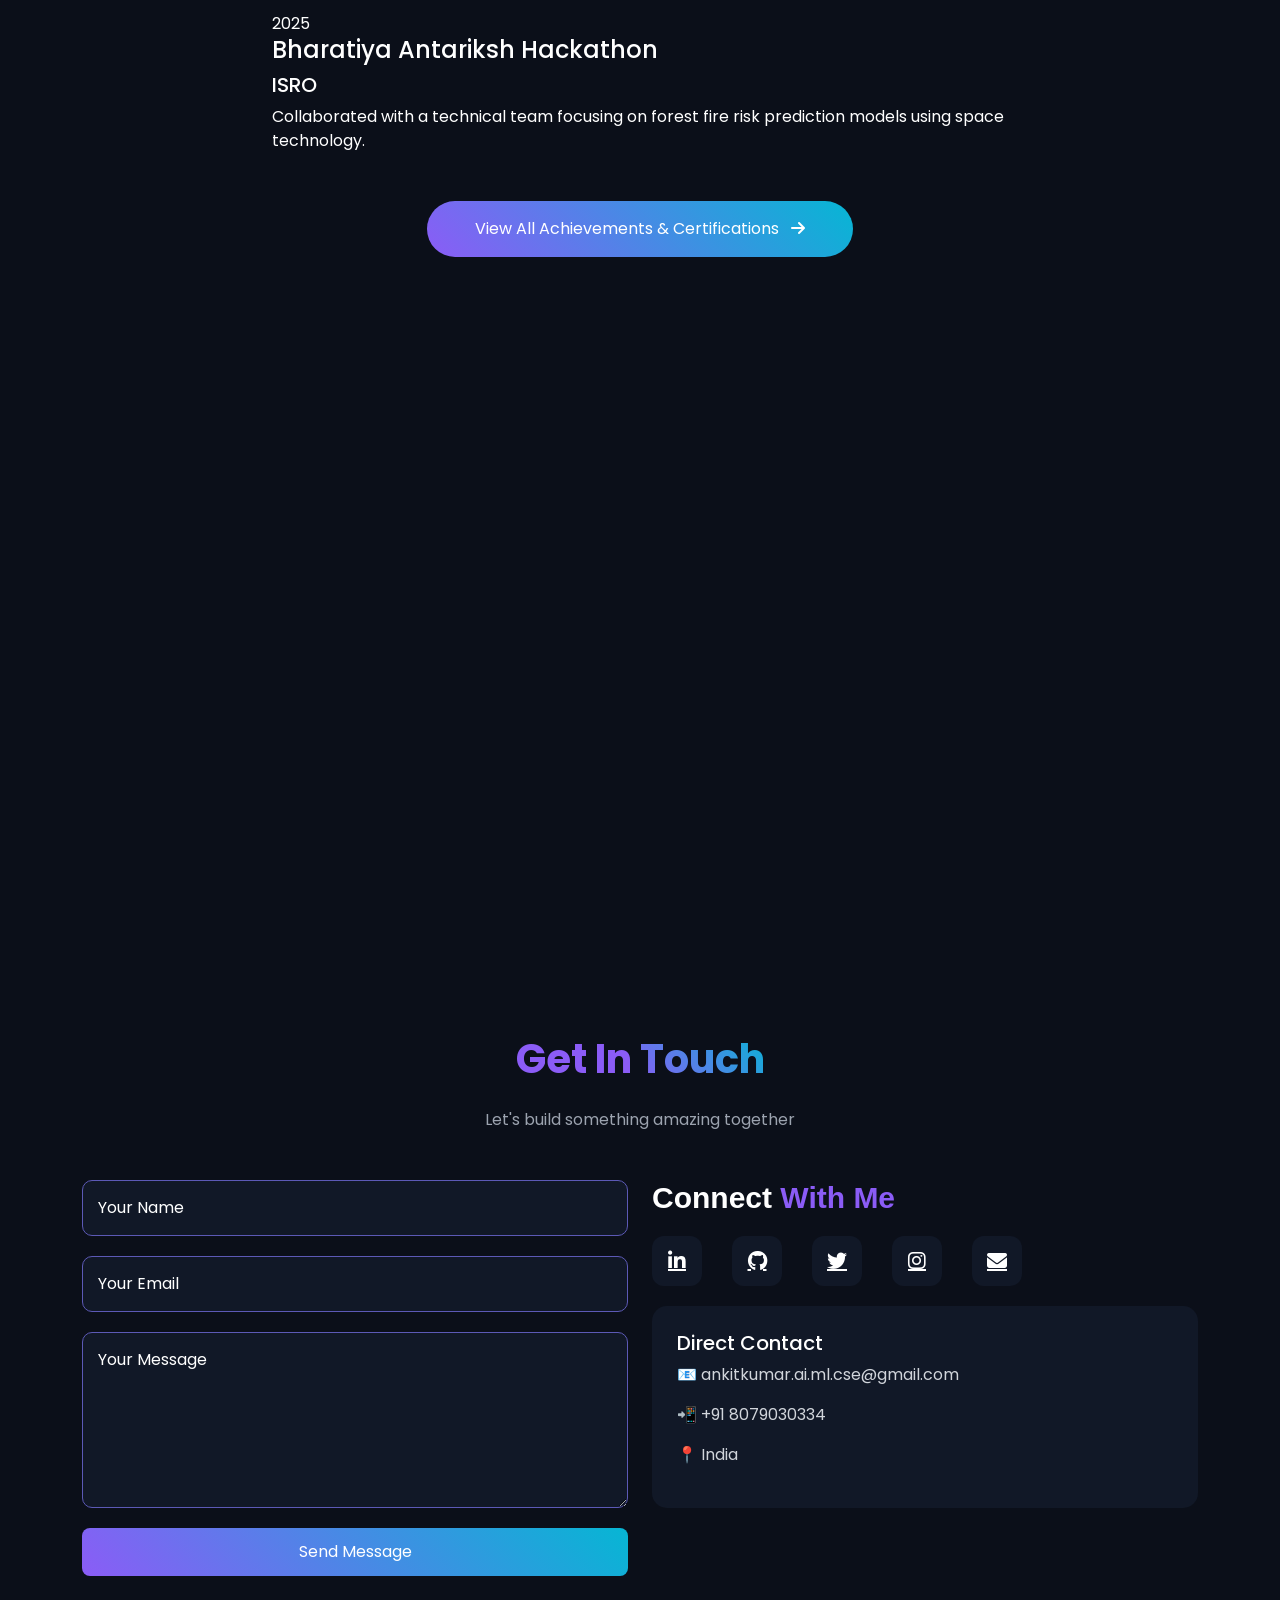
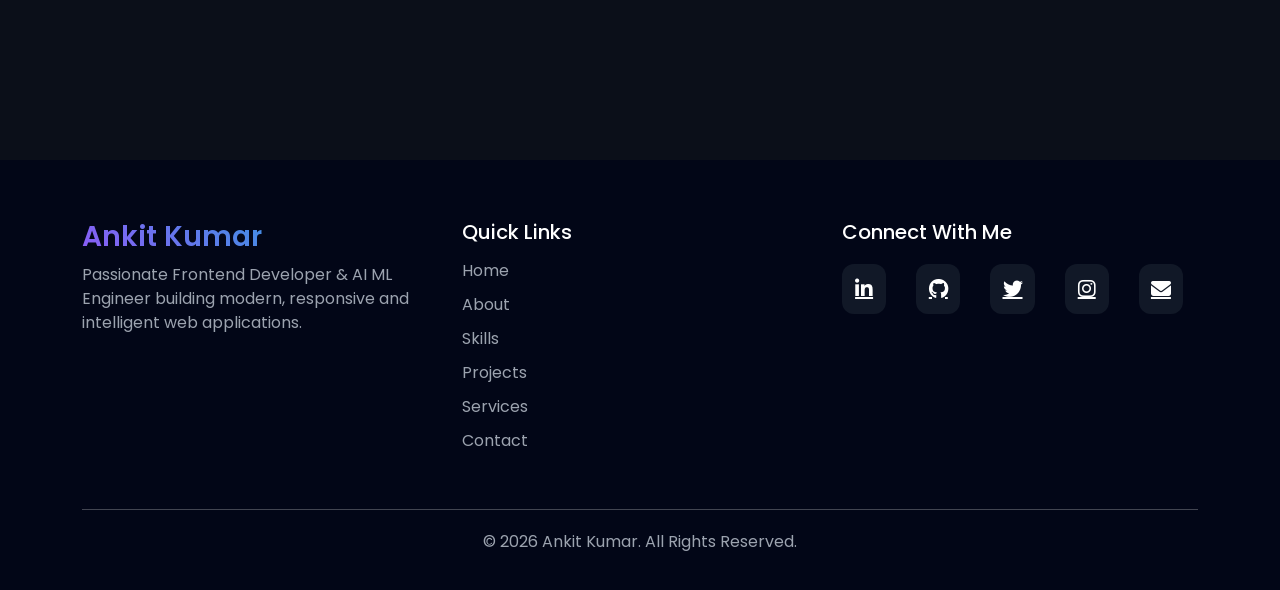
==== commit db052425: "Update index.html" ====
--- a/index.html
+++ b/index.html
@@ -1,7 +1,6 @@
 <!DOCTYPE html>
 <html lang="en">
 <head>
-
     <!-- Google Fonts: Poppins -->
 <link rel="preconnect" href="https://fonts.googleapis.com">
 <link rel="preconnect" href="https://fonts.gstatic.com" crossorigin>
@@ -59,6 +58,10 @@
 </li>
 
 <li class="nav-item">
+<a class="nav-link glow-text" href="achieve.html">Achievements</a>
+</li>
+
+<li class="nav-item">
 <a class="nav-link glow-text" href="services.html">Services</a>
 </li>
 
@@ -95,17 +98,20 @@
 I build modern web applications and AI powered tools
 </p>
 
+
 <div class="hero-btn">
-
-<a href="projects.html" class="btn btn-gradient">
-View Projects
-</a>
-
-<a href="contact.html" class="btn btn-outline-light ms-3">
-Contact Me
-</a>
-
-</div>
+    <!-- Top Row: Main Actions -->
+    <!-- Bottom Row: Resume Actions -->
+    <div class="d-flex flex-wrap gap-3 justify-content-center justify-content-lg-start mt-3">
+        <a href="assets/ankit_resume_june_2026.pdf" target="_blank" class="btn btn-outline-custom" style="border: 1px solid #06B6D4; border-radius: 20px; padding: 8px 20px;">
+            <i class="fas fa-eye me-2" style="color: #06B6D4;"></i> View Resume
+        </a>
+        <a href="assets/ankit_resume_june_2026.pdf" download="Ankit_Kumar_Resume.pdf" class="btn btn-sm btn-gradient fw-bold" style="background: linear-gradient(45deg, #06B6D4, #8B5CF6); border-radius: 20px; padding: 8px 20px; color: #fff;">
+            <i class="fas fa-download me-2"></i> Download Resume
+        </a>
+    </div>
+</div>
+
 
 </div>
 
@@ -326,6 +332,66 @@
 
 </section>
 
+<!-- resume and achievement section  -->
+<!-- Resume & Achievements Section -->
+
+<section class="achievements-preview-section py-5" id="achievements">
+    <div class="container">
+        <h2 class="section-title text-center mb-5">My <span style="color: rgb(139, 92, 246);">Achievements</span></h2>
+        
+        <div class="row justify-content-center">
+            <div class="col-lg-8">
+                <div class="cyber-timeline">
+                    
+                    <!-- Highlight 1: AI Internship -->
+                    <div class="timeline-item">
+                        <div class="timeline-dot"></div>
+                        <div class="timeline-content">
+                            <span class="timeline-date">Dec 2025</span>
+                            <h4>AI Specialist Intern</h4>
+                            <h5>Elevate Labs</h5>
+                            <p>Worked on artificial intelligence models and machine learning optimization. Recognized as a Top Performer.</p>
+                        </div>
+                    </div>
+
+                    <!-- Highlight 2: Data Science -->
+                    <div class="timeline-item">
+                        <div class="timeline-dot"></div>
+                        <div class="timeline-content">
+                            <span class="timeline-date">Sep 2025</span>
+                            <h4>Data Science & Analytics</h4>
+                            <h5>Zidio Development</h5>
+                            <p>Extracted insights from complex datasets and handled data processing in a remote professional environment.</p>
+                        </div>
+                    </div>
+
+                    <!-- Highlight 3: Hackathon -->
+                    <div class="timeline-item">
+                        <div class="timeline-dot"></div>
+                        <div class="timeline-content">
+                            <span class="timeline-date">2025</span>
+                            <h4>Bharatiya Antariksh Hackathon</h4>
+                            <h5>ISRO</h5>
+                            <p>Collaborated with a technical team focusing on forest fire risk prediction models using space technology.</p>
+                        </div>
+                    </div>
+
+                </div>
+
+                <!-- View All Button -->
+                <div class="text-center mt-5">
+                    <a href="achieve.html" class="btn btn-gradient px-5 py-3" style="border-radius: 30px;">
+                        View All Achievements & Certifications <i class="fas fa-arrow-right ms-2"></i>
+                    </a>
+                </div>
+
+            </div>
+        </div>
+    </div>
+</section>
+    </div>
+</section>
+
 <!-- Services -->
 
 <!-- Services Section -->
--- a/css/style_index.css
+++ b/css/style_index.css
@@ -1,8 +1,9 @@
+
 body{
 
 background:#0B0F19;
 color:white;
-font-family:Arial, Helvetica, sans-serif;
+font-family:'Poppins', sans-serif;
 
 }
 
@@ -93,16 +94,16 @@
 .hero-title{
 
 font-size:100px;
-font-weight:700;
-
+font-weight:bold;
 }
 
 .hero-title span{
-
-background: linear-gradient(45deg,#8B5CF6,#06B6D4);
+font-size:95px;
+background: linear-gradient(45deg,#763bff,#00b5fd);
 background-clip: text;
 -webkit-background-clip: text;
 color: transparent;
+font-family:Montserrat, sans-serif;
 
 }
 
@@ -113,11 +114,13 @@
 
 }
 
-.hero-text{
+.hero-text p{
 
 margin:20px 0;
 color:#D1D5DB;
 
+    color: #a3adc2; /* Light grayish blue color */
+    font-weight: 300;
 }
 .typing{
 color:#8B5CF6;
@@ -125,6 +128,7 @@
 border-right:2px solid #8B5CF6;
 padding-right:5px;
 animation:blink 1s infinite;
+font-family: Fira Code, monospace;
 }
 
 @keyframes blink{
@@ -162,7 +166,6 @@
 
 position:relative;
 display:inline-block;
-
 }
 
 .hero-img-box::before{
@@ -180,7 +183,8 @@
 
 .hero-img{
 
-max-width:500px;
+max-width:450px;
+border-radius: 30px;
 height:auto;
 
 }
@@ -1023,4 +1027,4 @@
 
 }
 
-/* .................................................................footer section end here */+/* .................................................................footer section end here */
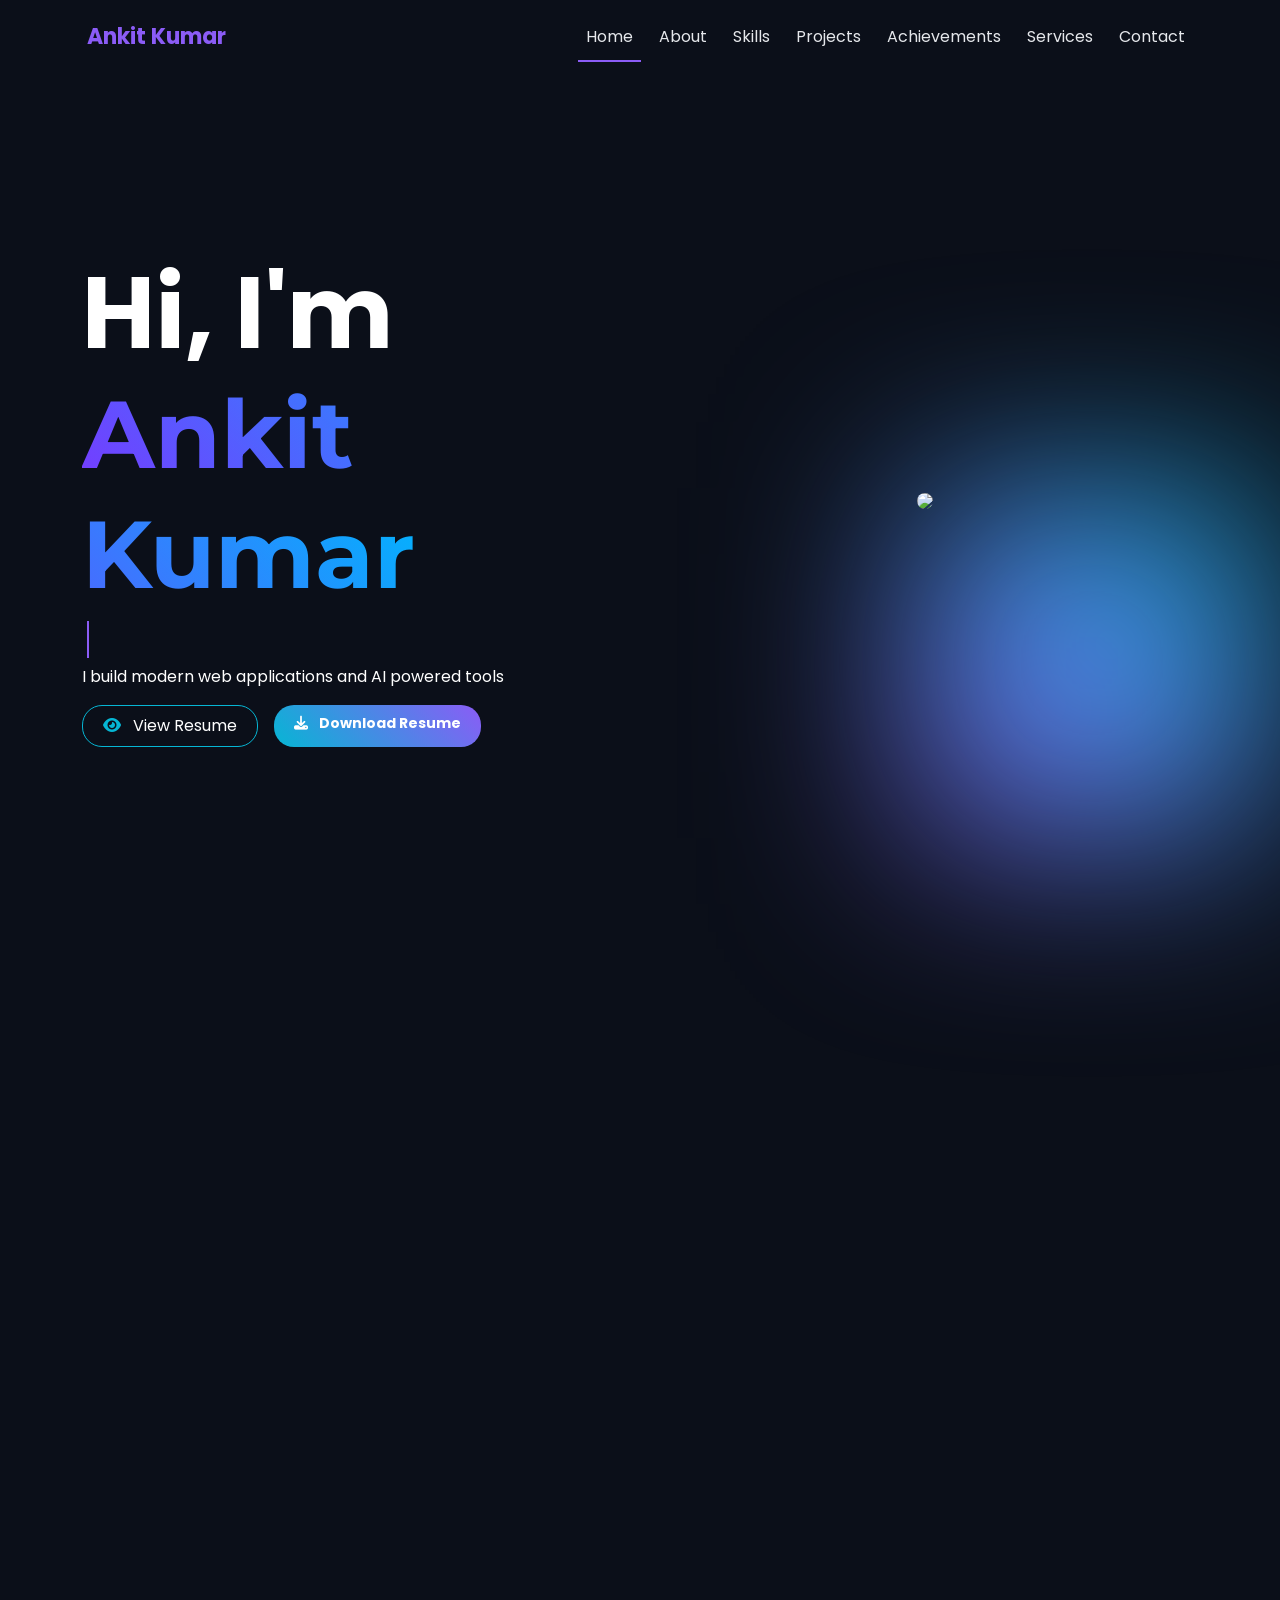
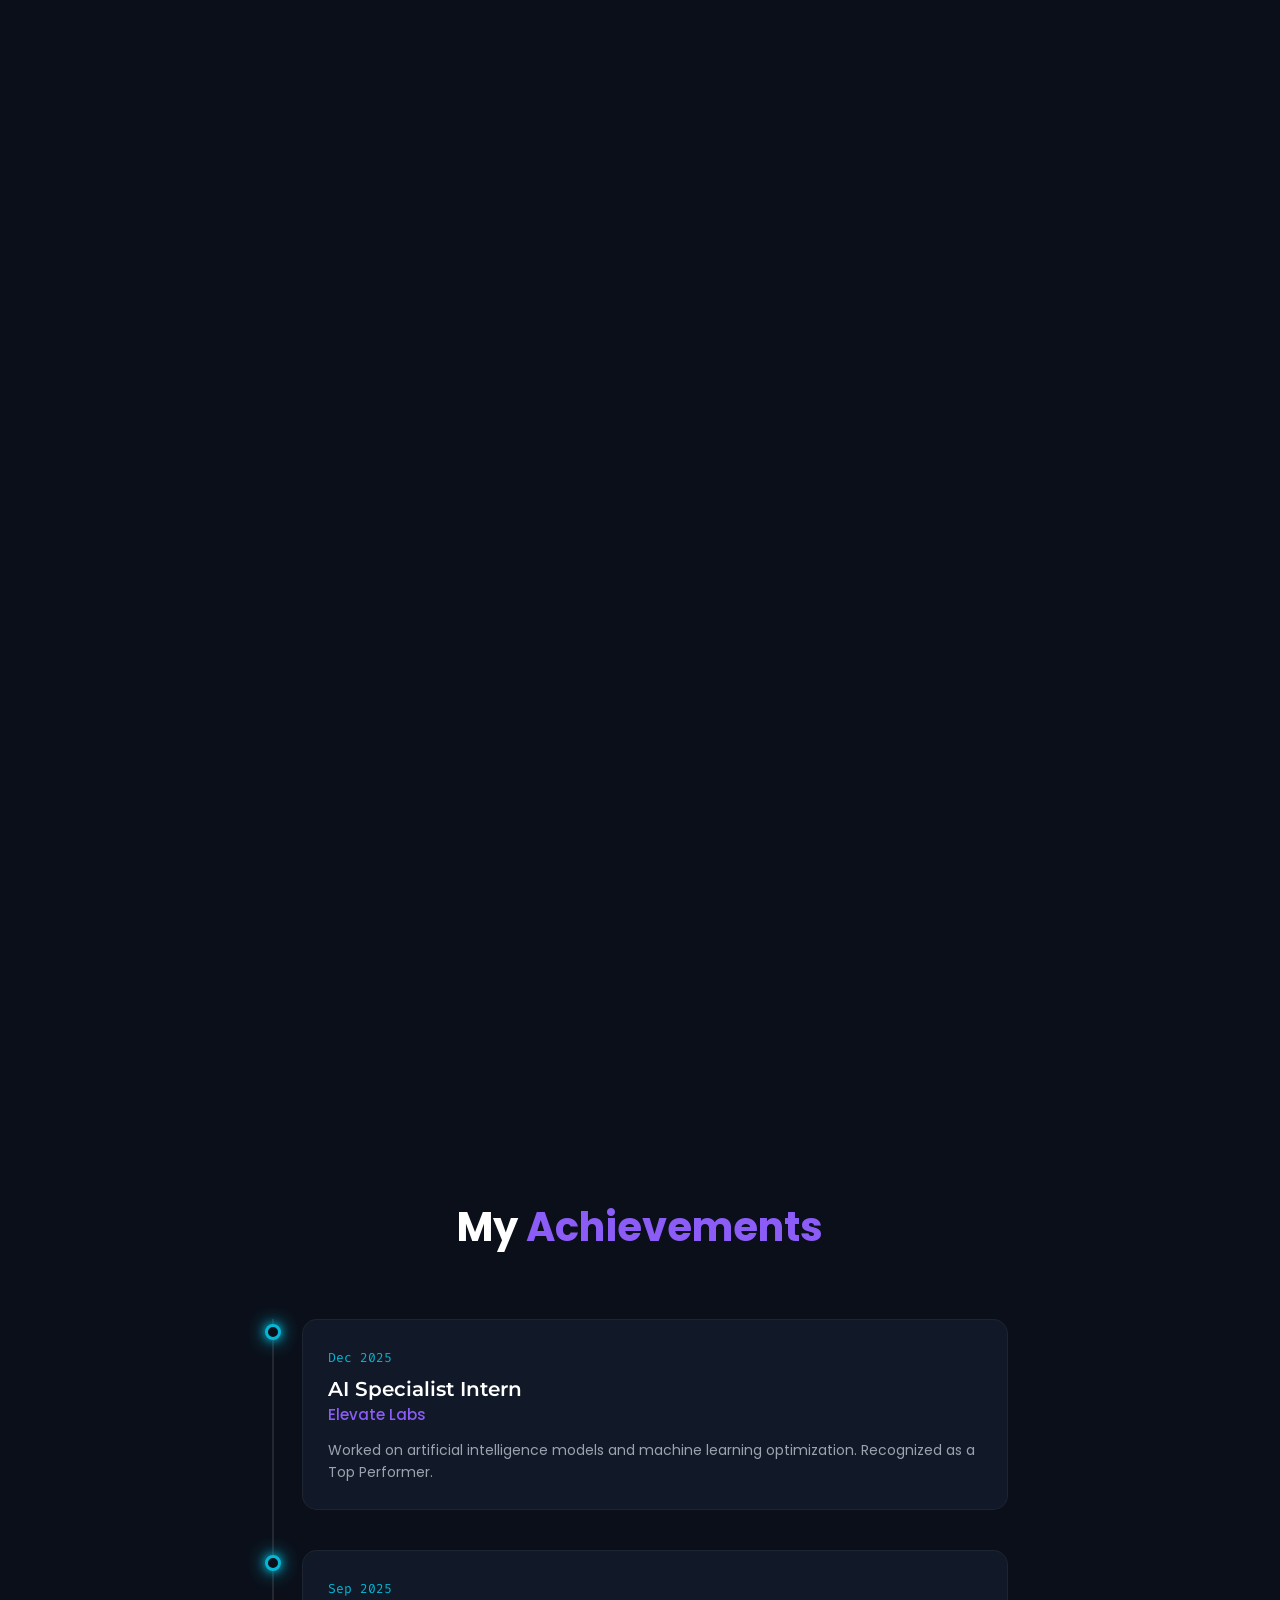
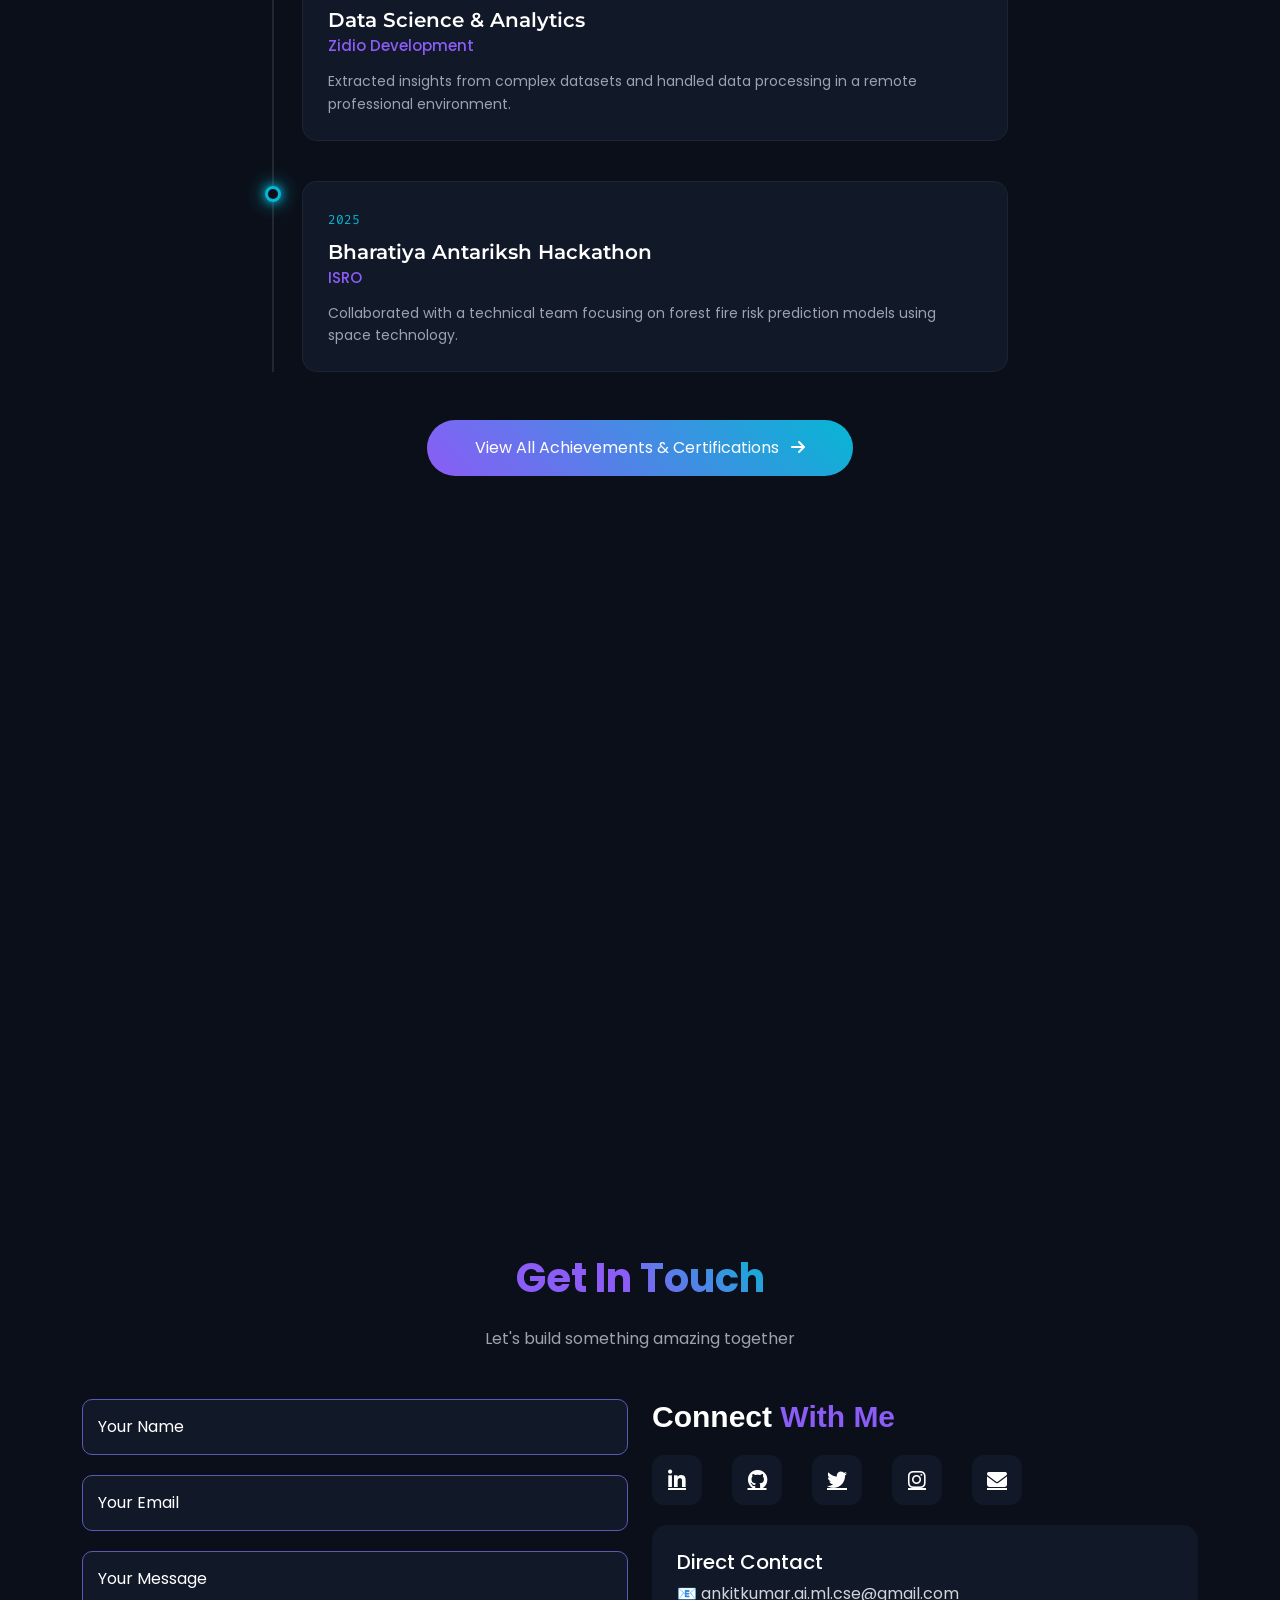
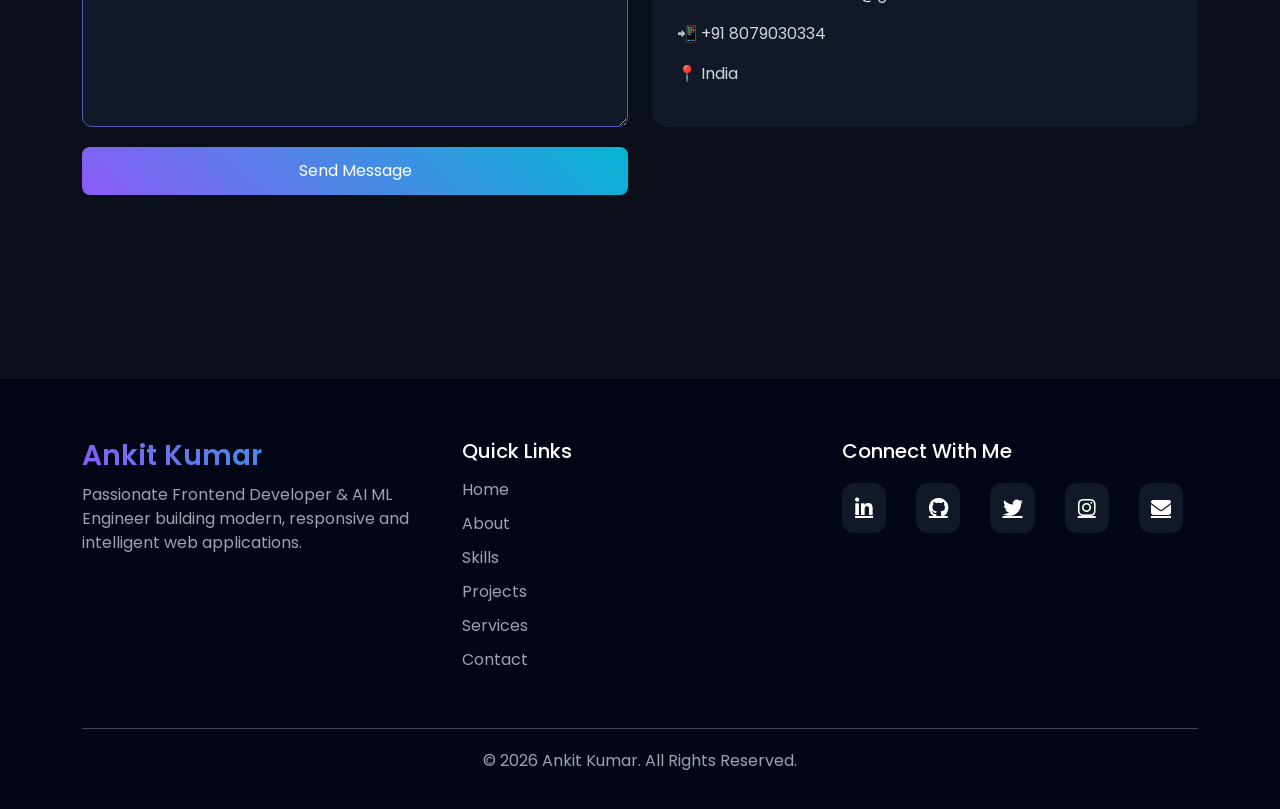
==== commit 1b7cd888: "Update index.html" ====
--- a/index.html
+++ b/index.html
@@ -106,7 +106,7 @@
         <a href="assets/ankit_resume_june_2026.pdf" target="_blank" class="btn btn-outline-custom" style="border: 1px solid #06B6D4; border-radius: 20px; padding: 8px 20px;">
             <i class="fas fa-eye me-2" style="color: #06B6D4;"></i> View Resume
         </a>
-        <a href="assets/ankit_resume_june_2026.pdf" download="Ankit_Kumar_Resume.pdf" class="btn btn-sm btn-gradient fw-bold" style="background: linear-gradient(45deg, #06B6D4, #8B5CF6); border-radius: 20px; padding: 8px 20px; color: #fff;">
+        <a href="assets/Ankit_Kumar_July_2026_Resume.pdf" download="Ankit_Kumar_Resume.pdf" class="btn btn-sm btn-gradient fw-bold" style="background: linear-gradient(45deg, #06B6D4, #8B5CF6); border-radius: 20px; padding: 8px 20px; color: #fff;">
             <i class="fas fa-download me-2"></i> Download Resume
         </a>
     </div>
--- a/css/style_index.css
+++ b/css/style_index.css
@@ -50,7 +50,7 @@
 .nav-link{
 
 color:#E5E7EB !important;
-margin-left:20px;
+margin-left:5px;
 transition:0.3s;
 
 }
@@ -63,7 +63,7 @@
 nav a {
     text-decoration: none;
     color: white;
-    margin: 0 15px;
+    margin: 0 5px;
     position: relative;
 }
 
@@ -238,7 +238,209 @@
 }
 
 }
-
+/* Resume and achievement section start here */
+
+/* .......................................................................Resume & Achievements Section */
+
+.resume-achievements-section {
+    padding: 100px 0;
+    background: #0B0F19; /* Matched with your body background */
+}
+
+/* Glassmorphism Cards (Left Column) */
+.resume-glass-card, .cert-glass-card {
+    background: rgba(255, 255, 255, 0.05); /* Same as your skill-card */
+    backdrop-filter: blur(10px);
+    padding: 35px 25px;
+    border-radius: 20px;
+    border: 1px solid rgba(255, 255, 255, 0.1);
+    position: relative;
+    overflow: hidden;
+    transition: 0.4s;
+}
+
+.resume-glass-card:hover, .cert-glass-card:hover {
+    transform: translateY(-5px);
+    box-shadow: 0 0 20px rgba(139, 92, 246, 0.3), 0 0 40px rgba(6, 182, 212, 0.2);
+}
+
+/* Big Floating Icon */
+.resume-icon {
+    font-size: 60px;
+    background: linear-gradient(45deg, #8B5CF6, #06B6D4);
+    background-clip: text;
+    -webkit-background-clip: text;
+    color: transparent;
+    margin-bottom: 15px;
+    animation: float 4s ease-in-out infinite; /* Reusing your existing float animation */
+}
+
+.resume-glass-card h4, .cert-glass-card h4 {
+    color: white;
+    font-family: 'Montserrat', sans-serif;
+    font-weight: 600;
+}
+
+.resume-glass-card p {
+    color: #D1D5DB;
+    font-size: 14px;
+    line-height: 1.6;
+}
+
+/* Custom Outline Button */
+.btn-outline-custom {
+    border: 2px solid #8B5CF6;
+    color: white;
+    padding: 10px 20px;
+    border-radius: 8px;
+    transition: 0.4s;
+    background: transparent;
+}
+
+.btn-outline-custom:hover {
+    background: #8B5CF6;
+    color: white;
+    box-shadow: 0 0 15px #8B5CF6;
+}
+
+/* Certifications List */
+.cert-list {
+    list-style: none;
+    padding: 0;
+    margin: 0;
+}
+
+.cert-list li {
+    background: #111827; /* Matched with your project card background */
+    margin-bottom: 15px;
+    padding: 15px;
+    border-radius: 12px;
+    display: flex;
+    justify-content: space-between;
+    align-items: center;
+    color: #E5E7EB;
+    font-size: 14px;
+    border-left: 3px solid #06B6D4;
+    transition: 0.3s;
+}
+
+.cert-list li:hover {
+    border-left: 3px solid #8B5CF6;
+    background: rgba(139, 92, 246, 0.1);
+}
+
+.cert-list li i {
+    color: #06B6D4;
+    margin-right: 10px;
+}
+
+.cert-badge {
+    background: linear-gradient(45deg, #8B5CF6, #06B6D4);
+    padding: 4px 10px;
+    border-radius: 20px;
+    font-size: 11px;
+    font-weight: 600;
+    color: white;
+}
+
+/* Neon Cyber Timeline (Right Column) */
+.cyber-timeline {
+    position: relative;
+    padding-left: 30px;
+    margin-top: 20px;
+}
+
+/* The vertical glowing line */
+.cyber-timeline::before {
+    content: '';
+    position: absolute;
+    left: 0;
+    top: 0;
+    height: 100%;
+    width: 2px;
+    background: rgba(255, 255, 255, 0.1);
+}
+
+.timeline-item {
+    position: relative;
+    margin-bottom: 40px;
+}
+
+.timeline-dot {
+    position: absolute;
+    left: -37px;
+    top: 5px;
+    width: 16px;
+    height: 16px;
+    border-radius: 50%;
+    background: #0B0F19;
+    border: 3px solid #06B6D4;
+    box-shadow: 0 0 10px #06B6D4, 0 0 20px #06B6D4;
+    transition: 0.4s;
+    z-index: 1;
+}
+
+.timeline-item:hover .timeline-dot {
+    background: #8B5CF6;
+    border-color: #8B5CF6;
+    box-shadow: 0 0 15px #8B5CF6, 0 0 30px #8B5CF6;
+}
+
+.timeline-content {
+    background: #111827;
+    padding: 25px;
+    border-radius: 15px;
+    border: 1px solid rgba(255, 255, 255, 0.05);
+    transition: 0.4s;
+}
+
+.timeline-content:hover {
+    transform: translateX(10px);
+    border-color: rgba(139, 92, 246, 0.5);
+    box-shadow: inset 5px 0 0 #8B5CF6;
+}
+
+.timeline-date {
+    display: inline-block;
+    color: #06B6D4;
+    font-family: 'Fira Code', monospace; /* Using your coding font for dates */
+    font-size: 13px;
+    margin-bottom: 10px;
+}
+
+.timeline-content h4 {
+    color: white;
+    font-family: 'Montserrat', sans-serif;
+    font-weight: 600;
+    margin-bottom: 5px;
+    font-size: 20px;
+}
+
+.timeline-content h5 {
+    color: #8B5CF6;
+    font-size: 15px;
+    margin-bottom: 15px;
+}
+
+.timeline-content p {
+    color: #9CA3AF;
+    font-size: 14px;
+    line-height: 1.6;
+    margin: 0;
+}
+
+/* Responsive Fixes */
+@media(max-width: 991px) {
+    .resume-btn-group {
+        display: flex;
+        flex-direction: column;
+        gap: 15px;
+    }
+    .resume-btn-group a {
+        margin: 0 !important;
+        width: 100%;
+    }
+}
 
 /* about Section start from here */
 /* About Section */
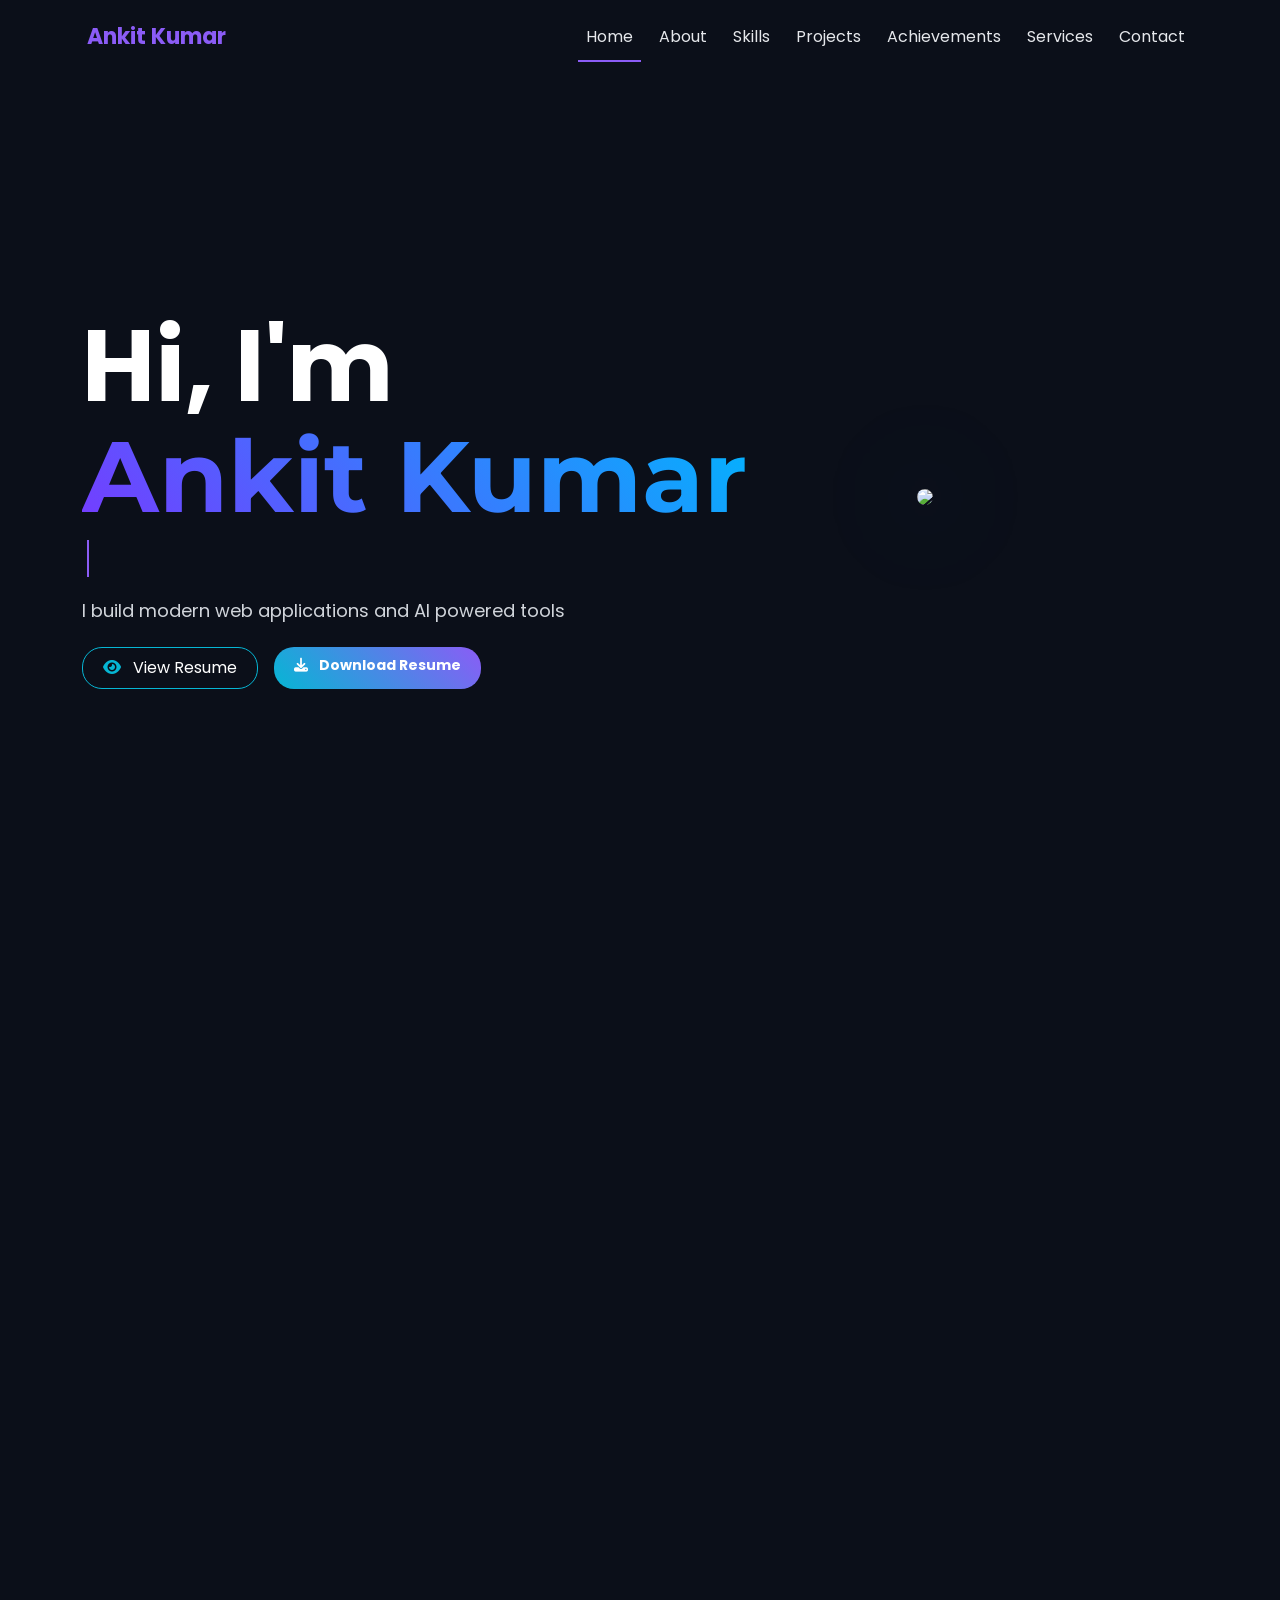
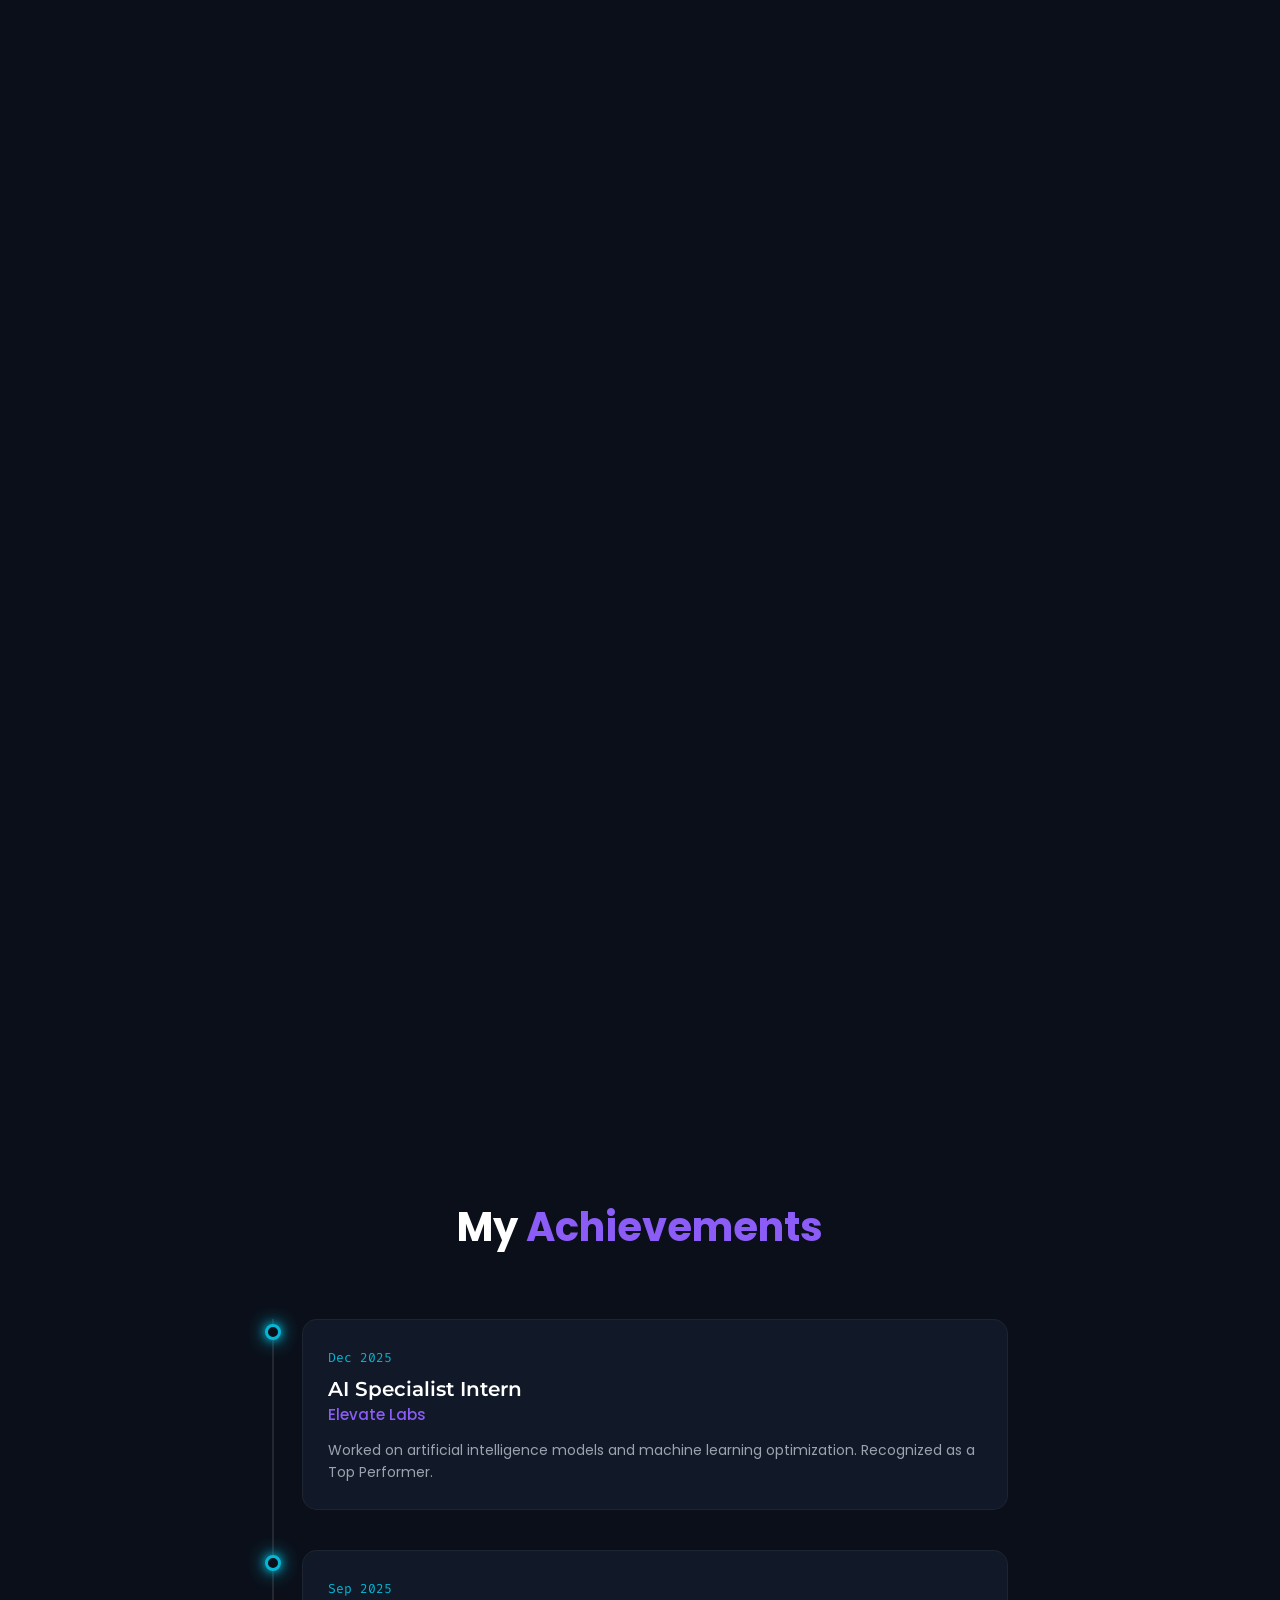
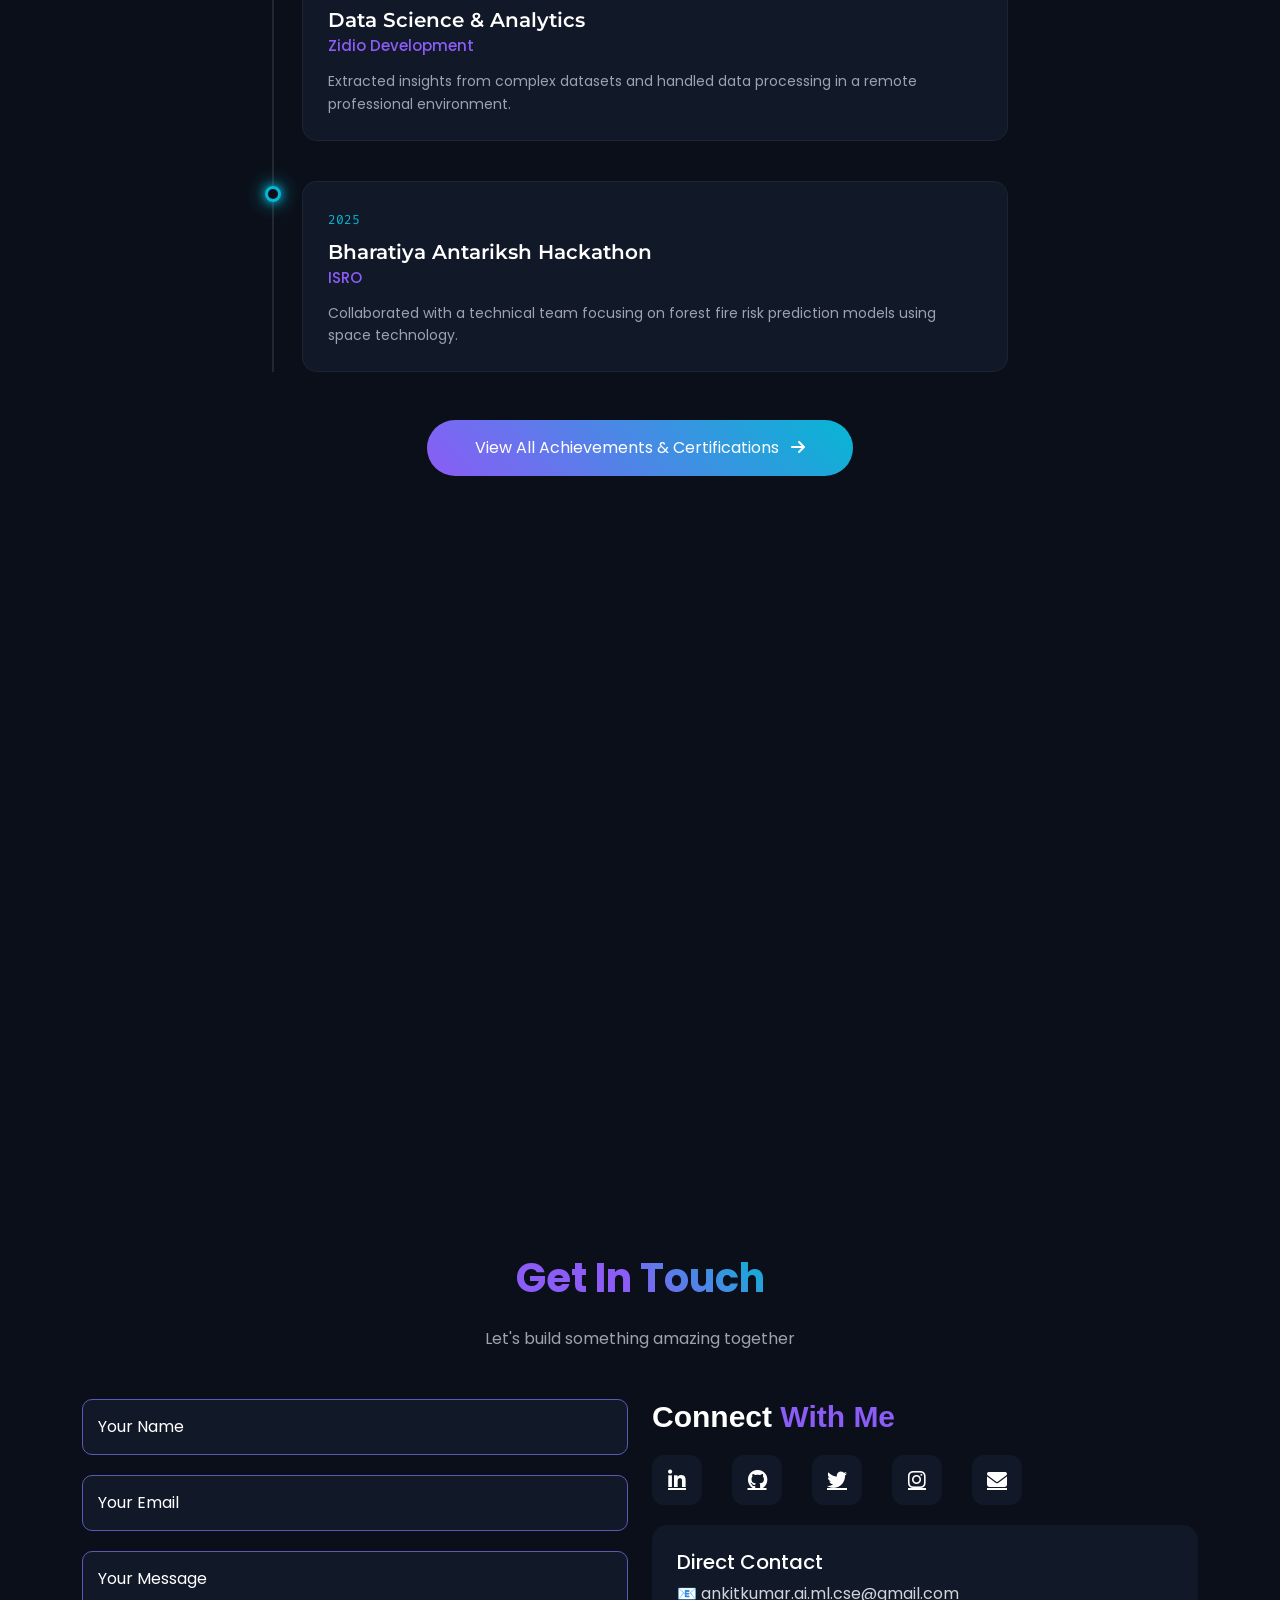
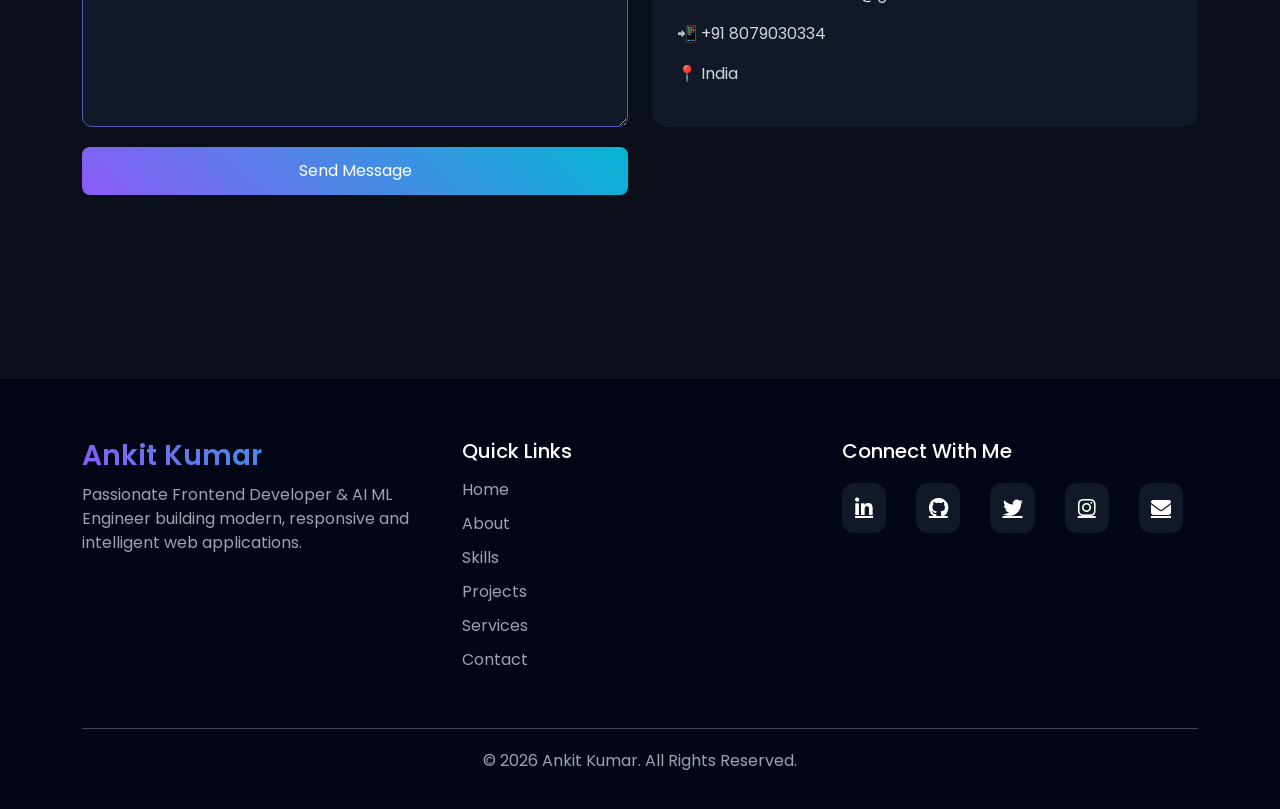
==== commit 1f1184cd: "Update index.html" ====
--- a/index.html
+++ b/index.html
@@ -103,7 +103,7 @@
     <!-- Top Row: Main Actions -->
     <!-- Bottom Row: Resume Actions -->
     <div class="d-flex flex-wrap gap-3 justify-content-center justify-content-lg-start mt-3">
-        <a href="assets/ankit_resume_june_2026.pdf" target="_blank" class="btn btn-outline-custom" style="border: 1px solid #06B6D4; border-radius: 20px; padding: 8px 20px;">
+        <a href="assets/Ankit_Kumar_July_2026_Resume.pdf" target="_blank" class="btn btn-outline-custom" style="border: 1px solid #06B6D4; border-radius: 20px; padding: 8px 20px;">
             <i class="fas fa-eye me-2" style="color: #06B6D4;"></i> View Resume
         </a>
         <a href="assets/Ankit_Kumar_July_2026_Resume.pdf" download="Ankit_Kumar_Resume.pdf" class="btn btn-sm btn-gradient fw-bold" style="background: linear-gradient(45deg, #06B6D4, #8B5CF6); border-radius: 20px; padding: 8px 20px; color: #fff;">
@@ -595,7 +595,7 @@
 <div class="social-icons">
 
 <a href="https://www.linkedin.com/in/ankit-kumar-001x/"><i class="fab fa-linkedin-in"></i></a>
-<a href="https://github.com/gitankit001-Enginee"><i class="fab fa-github"></i></a>
+<a href="https://github.com/AnkitKumarEngr"><i class="fab fa-github"></i></a>
 <a href="https://x.com/AnkitKu06727864"><i class="fab fa-twitter"></i></a>
 <a href="https://www.instagram.com/ankit_kumar_engr"><i class="fab fa-instagram"></i></a>
 <a href="mailto:ankitkumar.ai.ml.cse@gmail.com"><i class="fas fa-envelope"></i></a>
--- a/css/style_index.css
+++ b/css/style_index.css
@@ -92,13 +92,14 @@
 }
 
 .hero-title{
-
-font-size:100px;
-font-weight:bold;
+    font-size:clamp(40px,8vw,100px);
+    font-weight:bold;
+    line-height:1.1;
+    white-space:nowrap;
 }
 
 .hero-title span{
-font-size:95px;
+font-size:inherit;
 background: linear-gradient(45deg,#763bff,#00b5fd);
 background-clip: text;
 -webkit-background-clip: text;
@@ -114,13 +115,16 @@
 
 }
 
-.hero-text p{
+.hero-text{
 
 margin:20px 0;
+
 color:#D1D5DB;
 
-    color: #a3adc2; /* Light grayish blue color */
-    font-weight: 300;
+font-size:18px;
+
+line-height:1.7;
+
 }
 .typing{
 color:#8B5CF6;
@@ -163,80 +167,145 @@
 /* Image Glow */
 
 .hero-img-box{
-
-position:relative;
-display:inline-block;
+    position: relative;
+    display: inline-flex;
+    justify-content: center;
+    align-items: center;
+    overflow: visible;   /* Glow cut nahi hoga */
+    z-index: 1;
 }
 
 .hero-img-box::before{
-
-content:'';
-position:absolute;
-width:350px;
-height:350px;
-background:linear-gradient(45deg,#8B5CF6,#06B6D4);
-filter:blur(100px);
-z-index:-1;
-animation:glow 4s infinite alternate;
-
-}
-
+    content: "";
+    position: absolute;
+
+    width: 110%;
+    height: 110%;
+
+    top: 50%;
+    left: 50%;
+
+    transform: translate(-50%, -50%);
+
+    border-radius: 50%;
+
+    background:
+        radial-gradient(circle,
+        rgba(139,92,246,.9) 0%,
+        rgba(6,182,212,.7) 45%,
+        rgba(139,92,246,.4) 65%,
+        transparent 80%);
+
+    filter: blur(55px);
+
+    z-index: -1;
+
+    animation: glowPulse 4s ease-in-out infinite;
+
+    pointer-events: none;
+}
 .hero-img{
-
-max-width:450px;
-border-radius: 30px;
+    position: relative;
+    z-index: 2;
+
+    width: 100%;
+    max-width: 420px;
+    height: auto;
+   border-radius: 25px;
+    display: block;
+}
+
+/* Glow Animation */
+
+@keyframes glowPulse{
+
+    0%{
+        transform: translate(-50%,-50%) scale(1);
+        opacity:.8;
+    }
+
+    50%{
+        transform: translate(-50%,-50%) scale(1.08);
+        opacity:1;
+    }
+
+    100%{
+        transform: translate(-50%,-50%) scale(1);
+        opacity:.8;
+    }
+
+}
+
+/* Responsive */
+
+@media(max-width:992px){
+
+.hero{
+
+text-align:center;
+
+}
+
+.hero-title{
+
+font-size:36px;
+
+}
+
+.hero-img{
+
+width:100%;
+
+max-width:320px;
+
 height:auto;
 
-}
-
-/* Glow Animation */
-
-@keyframes glow{
-
-0%{
-transform:scale(1);
-}
-
-100%{
-transform:scale(1.2);
-}
-
-}
-
-/* Responsive */
-
-@media(max-width:992px){
-
-.hero{
-
-text-align:center;
-
-}
+margin:20px auto;
+
+}
+
+}
+
+@media(max-width:768px){
+
+ .hero-img-box::before{
+
+        width:115%;
+        height:115%;
+
+        filter:blur(40px);
+
+    }
+.hero-img{
+
+max-width:280px;
+
+}
+}
+
+@media(max-width:576px){
 
 .hero-title{
 
-font-size:36px;
-
-}
-
-.hero-img{
-
-margin:20px;
-height: 400px;
-width: auto;
-
-}
-
-}
-
-@media(max-width:576px){
-
-.hero-title{
-
-font-size:28px;
-
-}
-
+font-size:42px;
+
+line-height:1.1;
+
+}
+
+.hero-title span{
+
+font-size:42px;
+
+}
+.hero-img-box::before{
+
+        width:120%;
+        height:120%;
+
+        filter:blur(35px);
+
+    }
 }
 /* Resume and achievement section start here */
 
@@ -441,7 +510,27 @@
         width: 100%;
     }
 }
-
+@media(max-width:768px){
+
+.cyber-timeline{
+
+padding-left:20px;
+
+}
+
+.timeline-dot{
+
+left:-28px;
+
+}
+
+.timeline-content{
+
+padding:18px;
+
+}
+
+}
 /* about Section start from here */
 /* About Section */
 
@@ -1111,7 +1200,7 @@
 }
 .connect-title h4{
     font-family: sans-serif;
-    font-size: 500px;
+    font-size: 32px;
 }
 }
 /* .........................................................................CONTACT SECTION ENDS HERE */
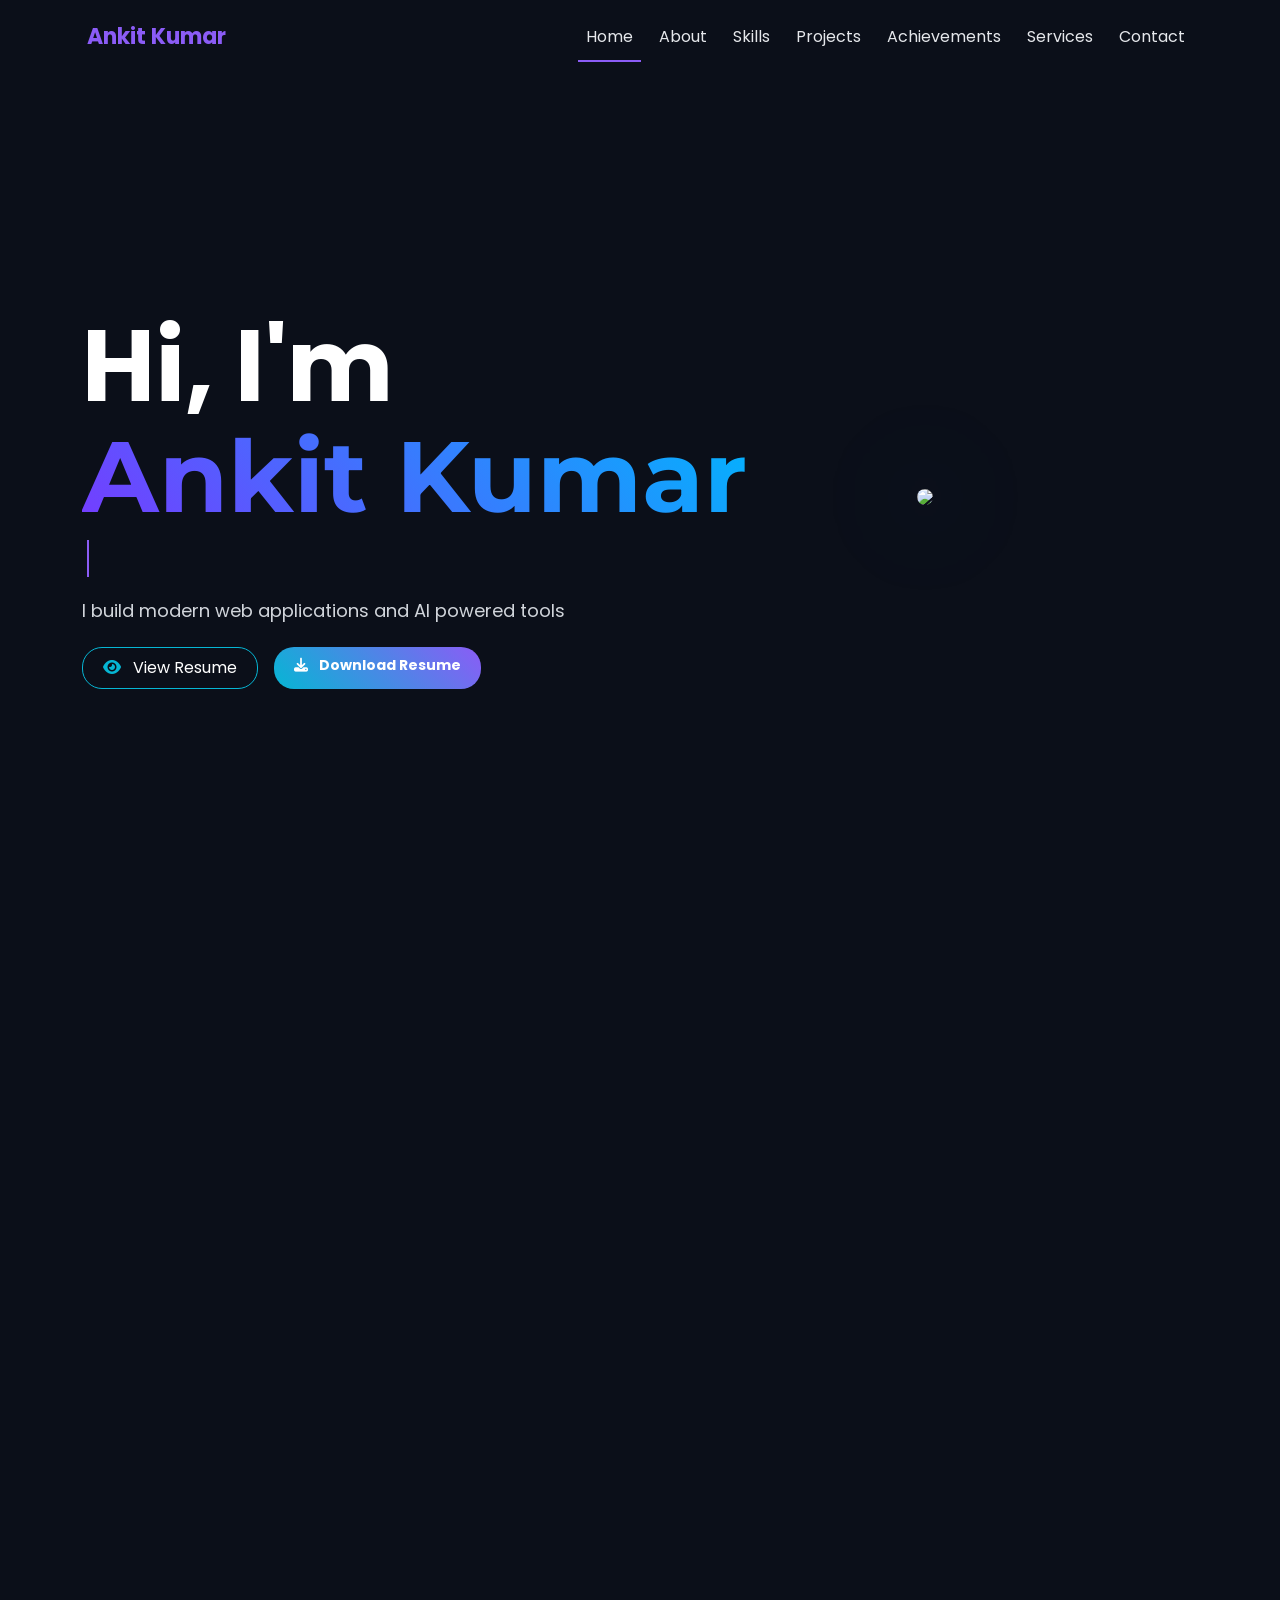
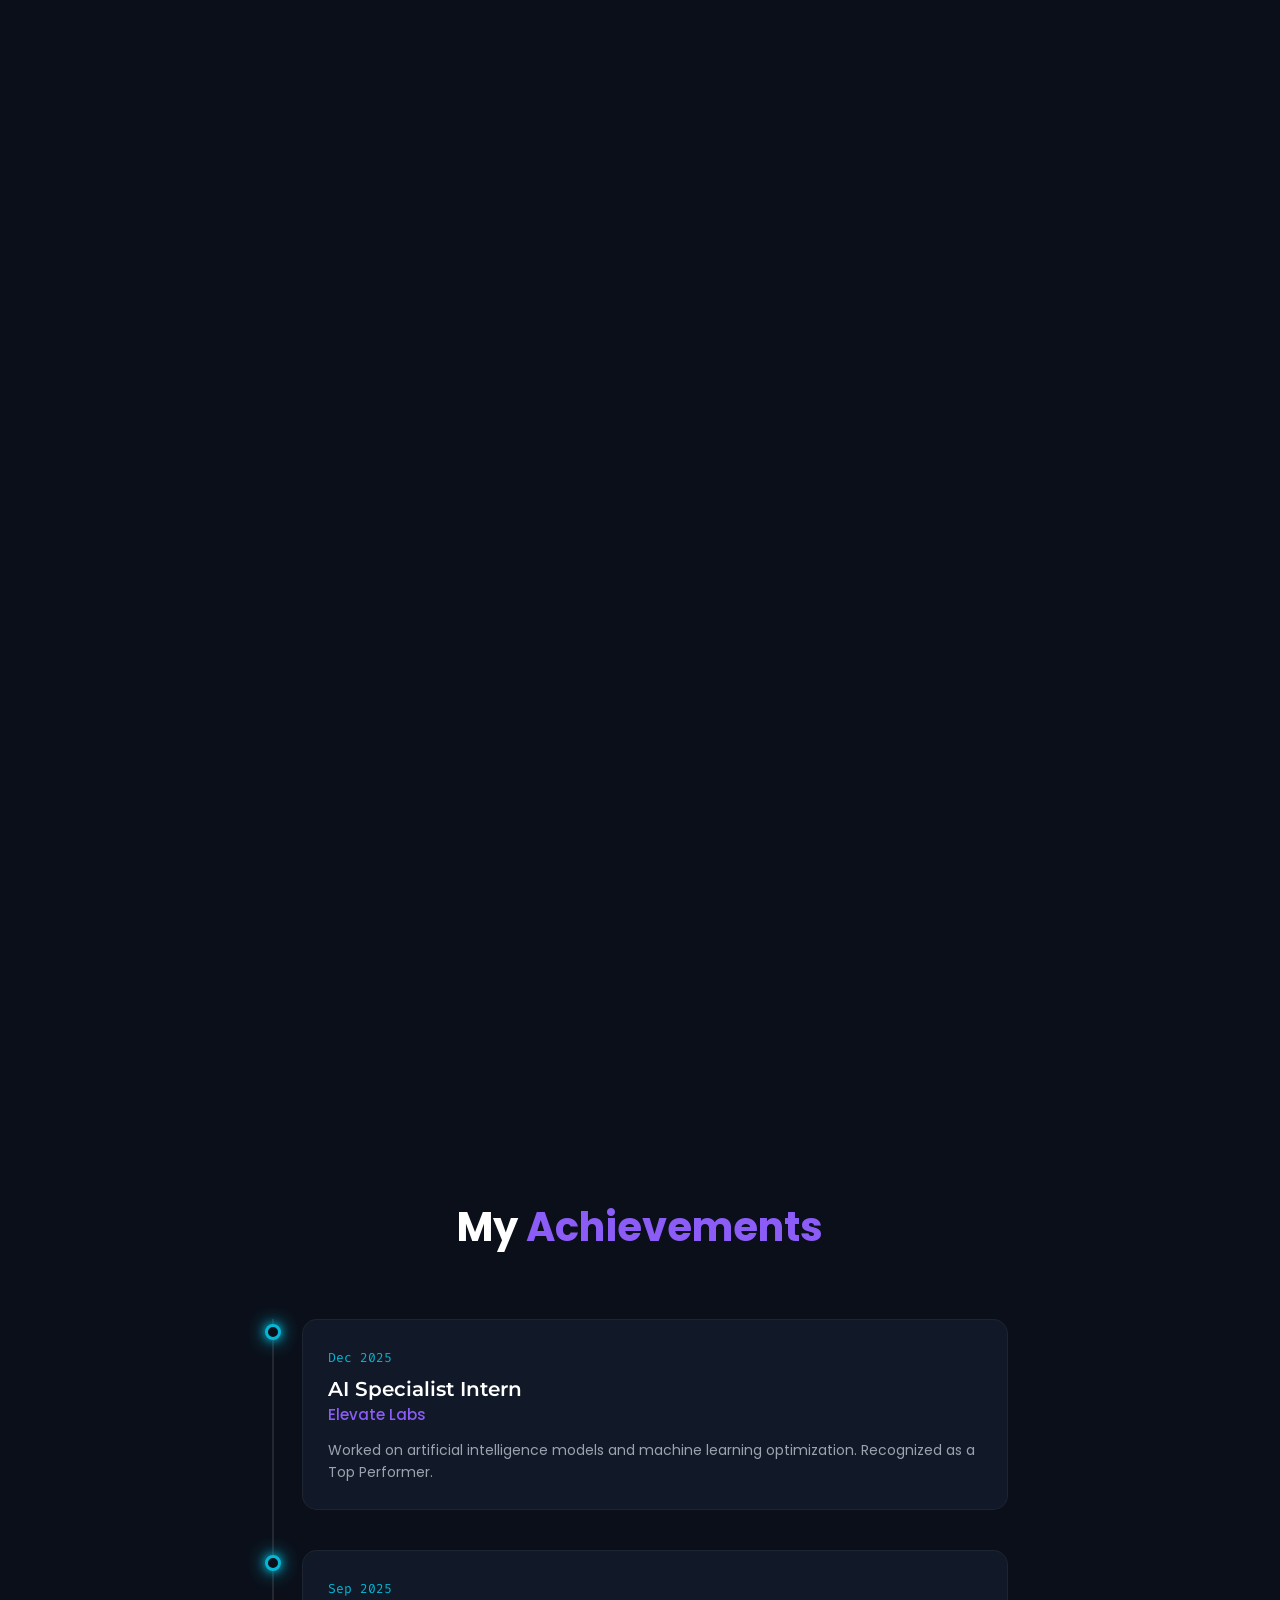
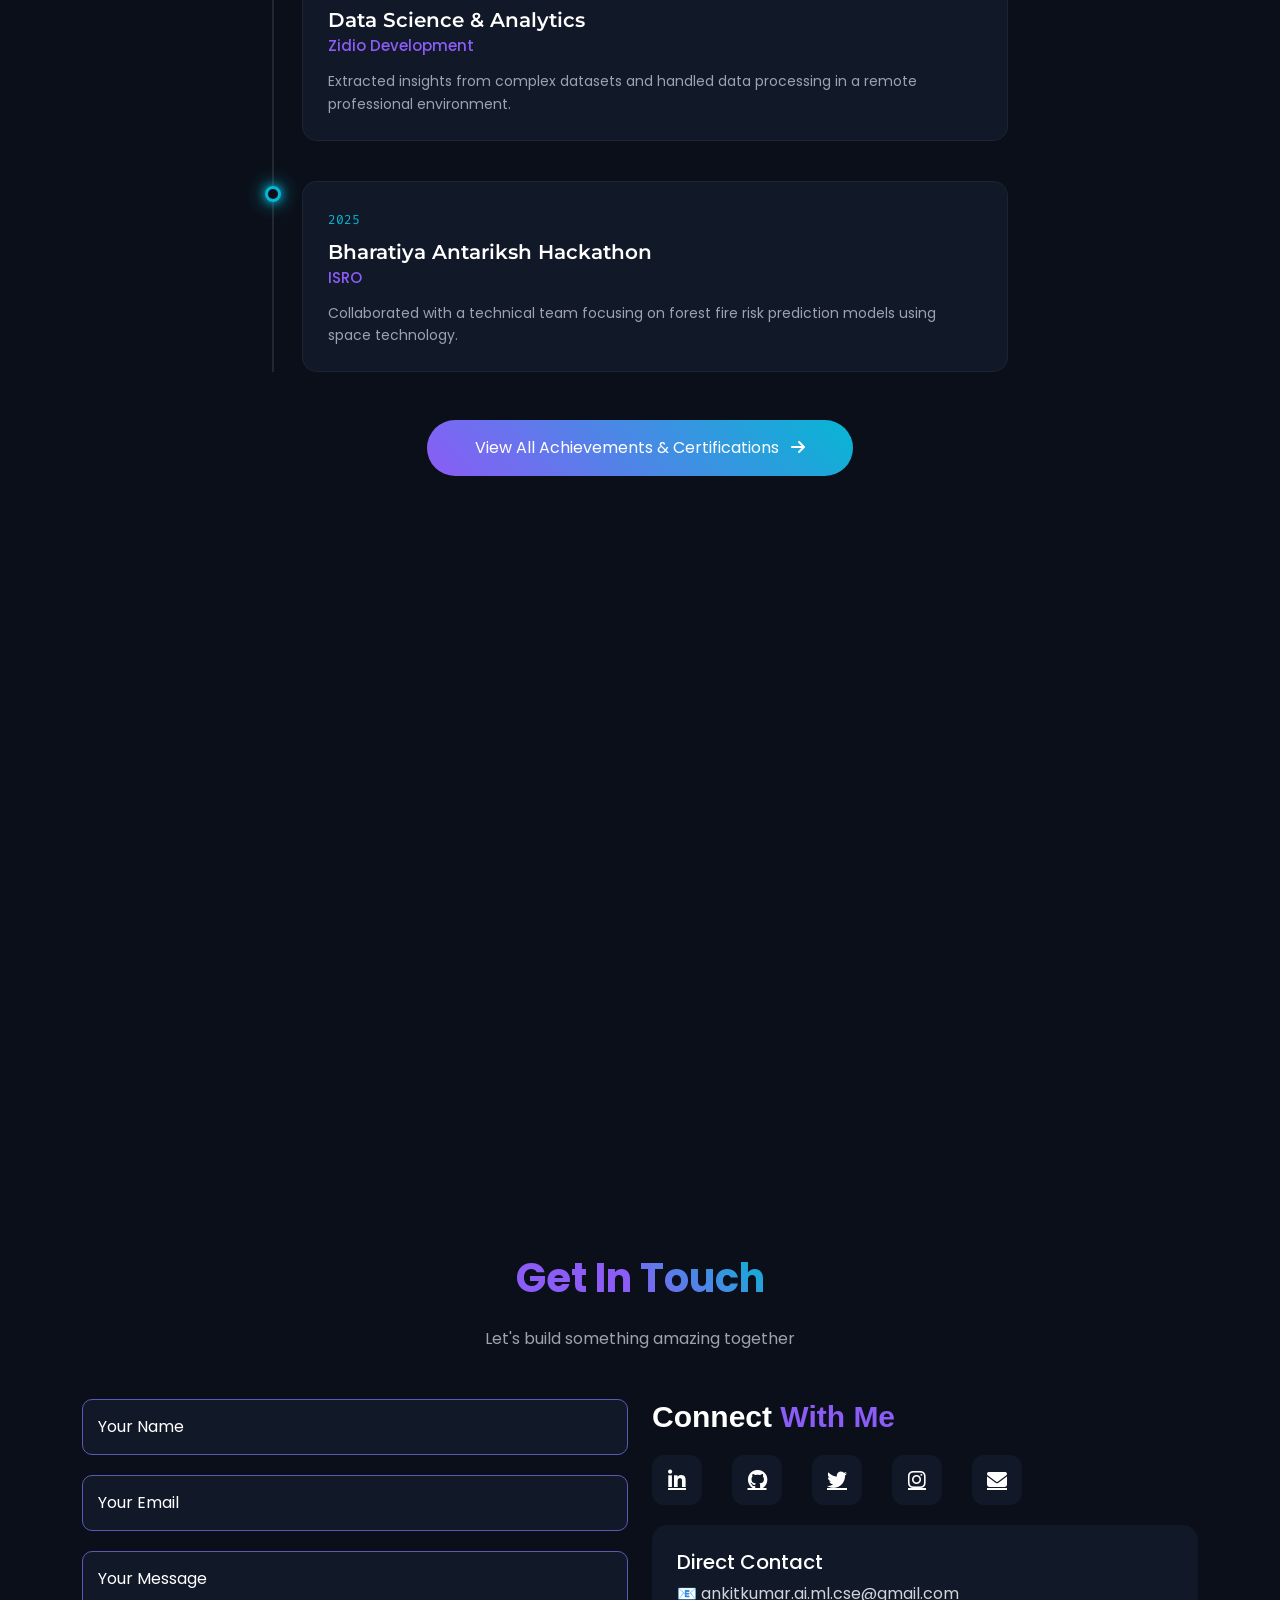
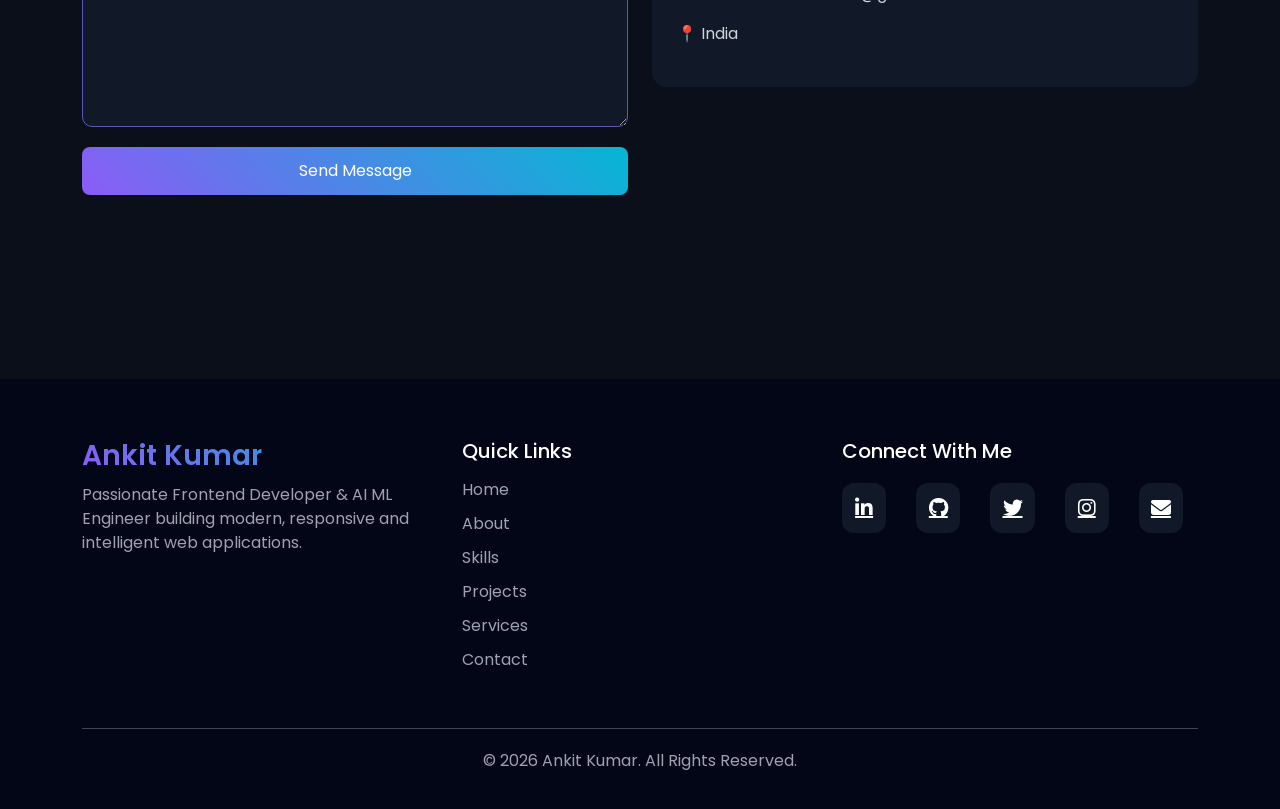
==== commit d648dd8d: "Update index.html" ====
--- a/index.html
+++ b/index.html
@@ -532,7 +532,6 @@
 
 <h5>Direct Contact</h5>
 <p>📧 ankitkumar.ai.ml.cse@gmail.com</p>
-<p>📲 +91 8079030334</p>
 <p>📍 India</p>
 
 </div>
